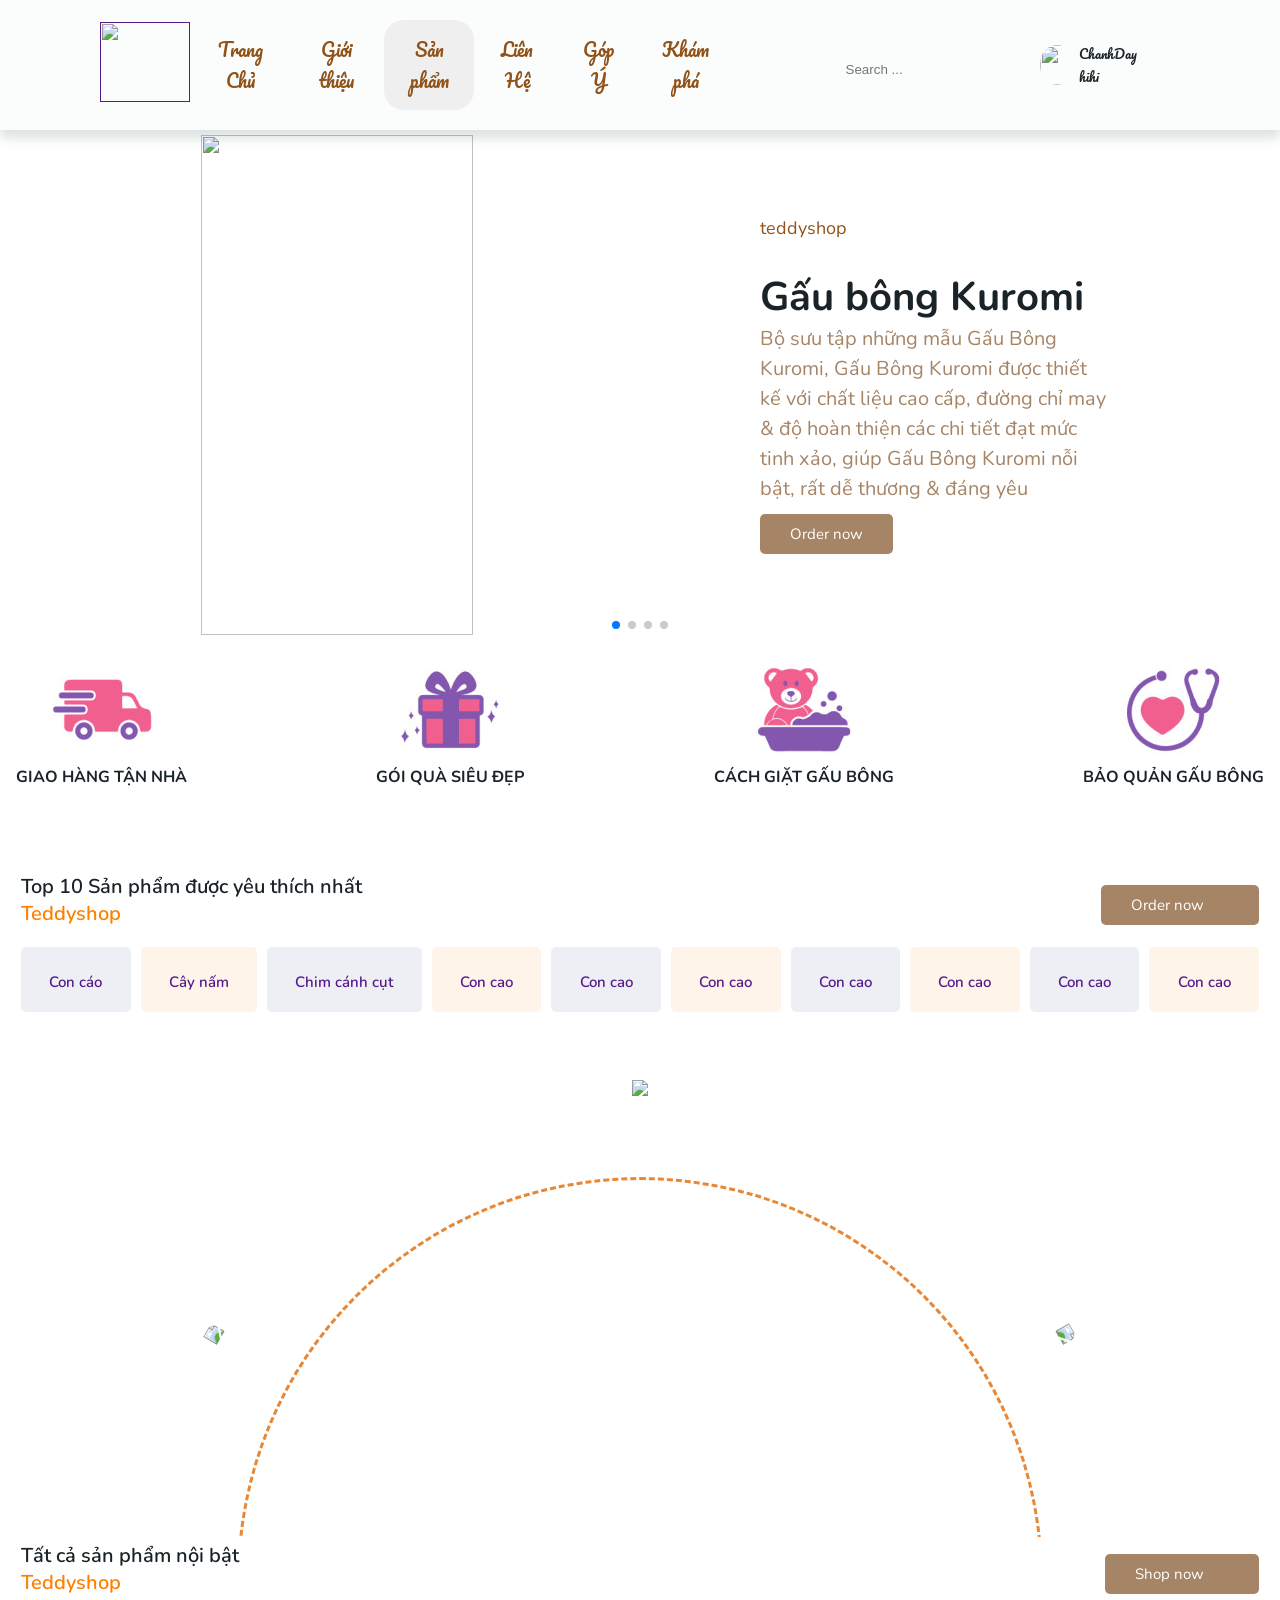
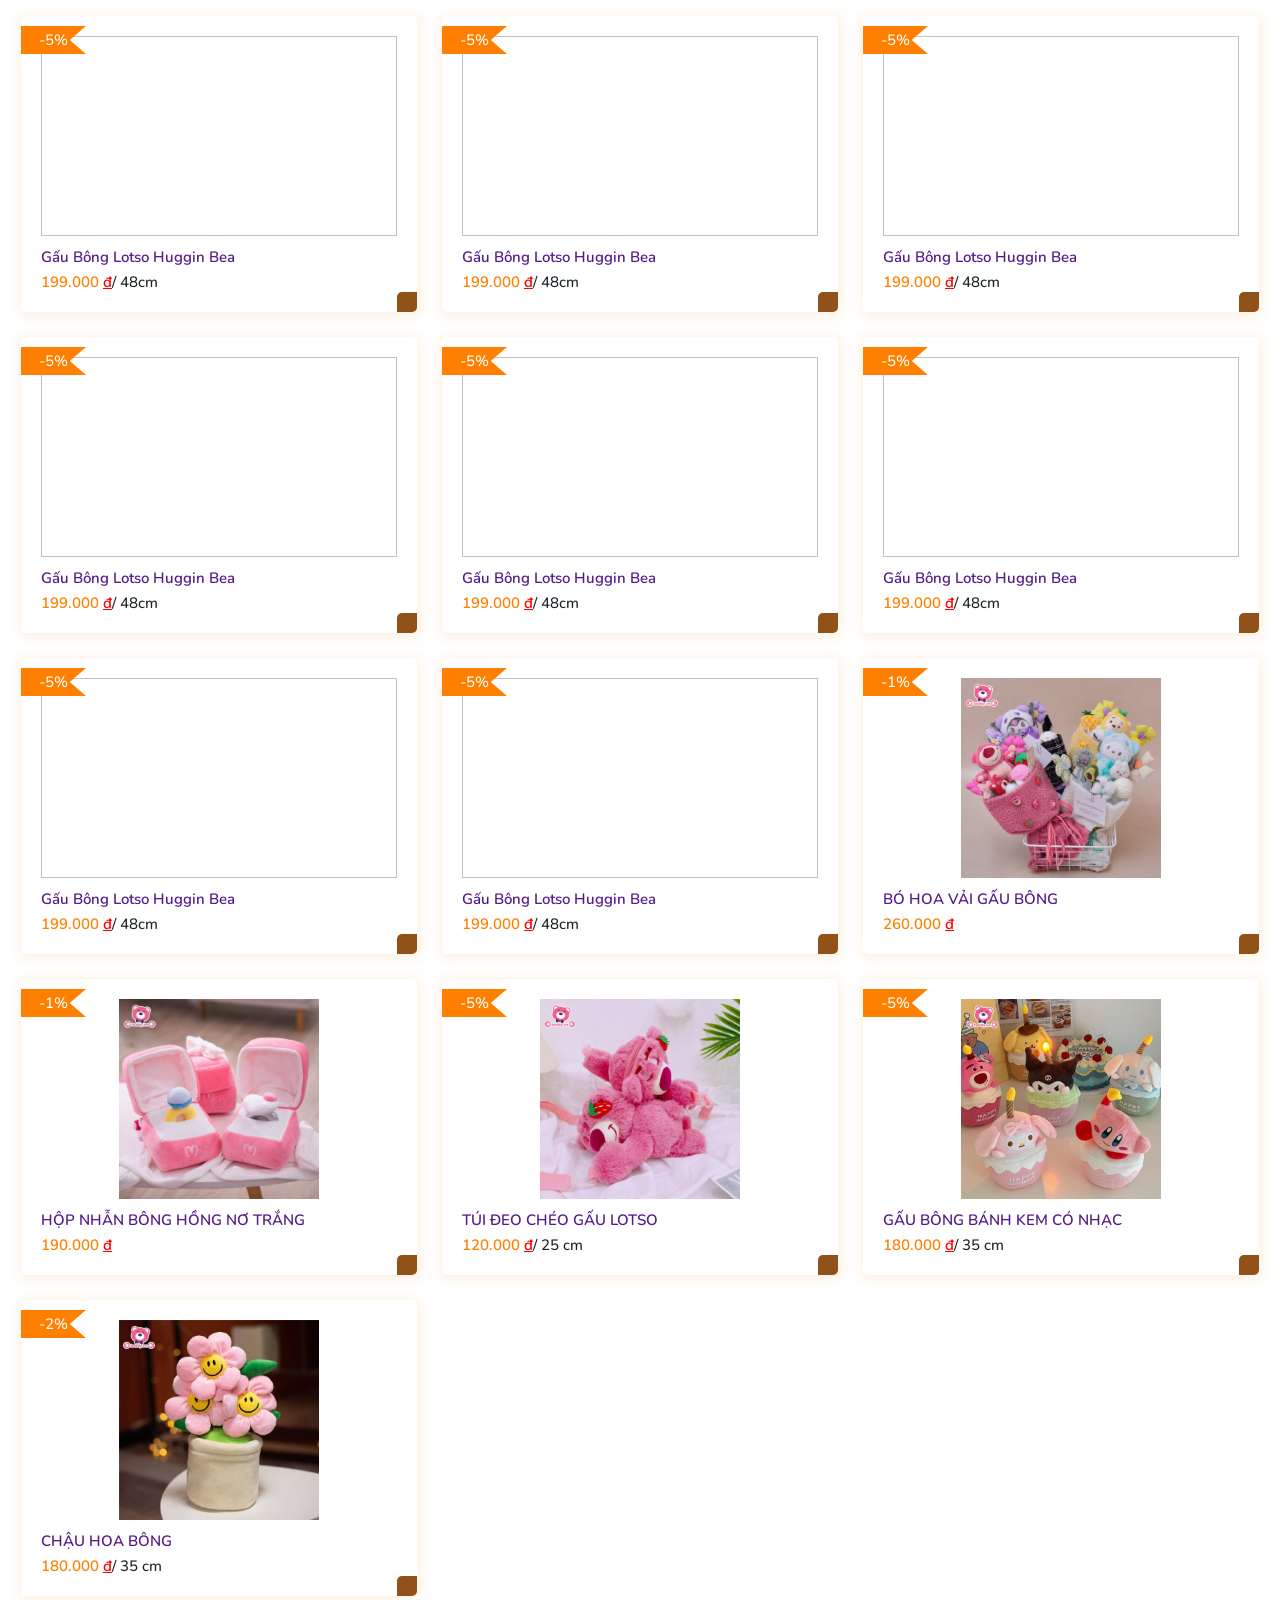
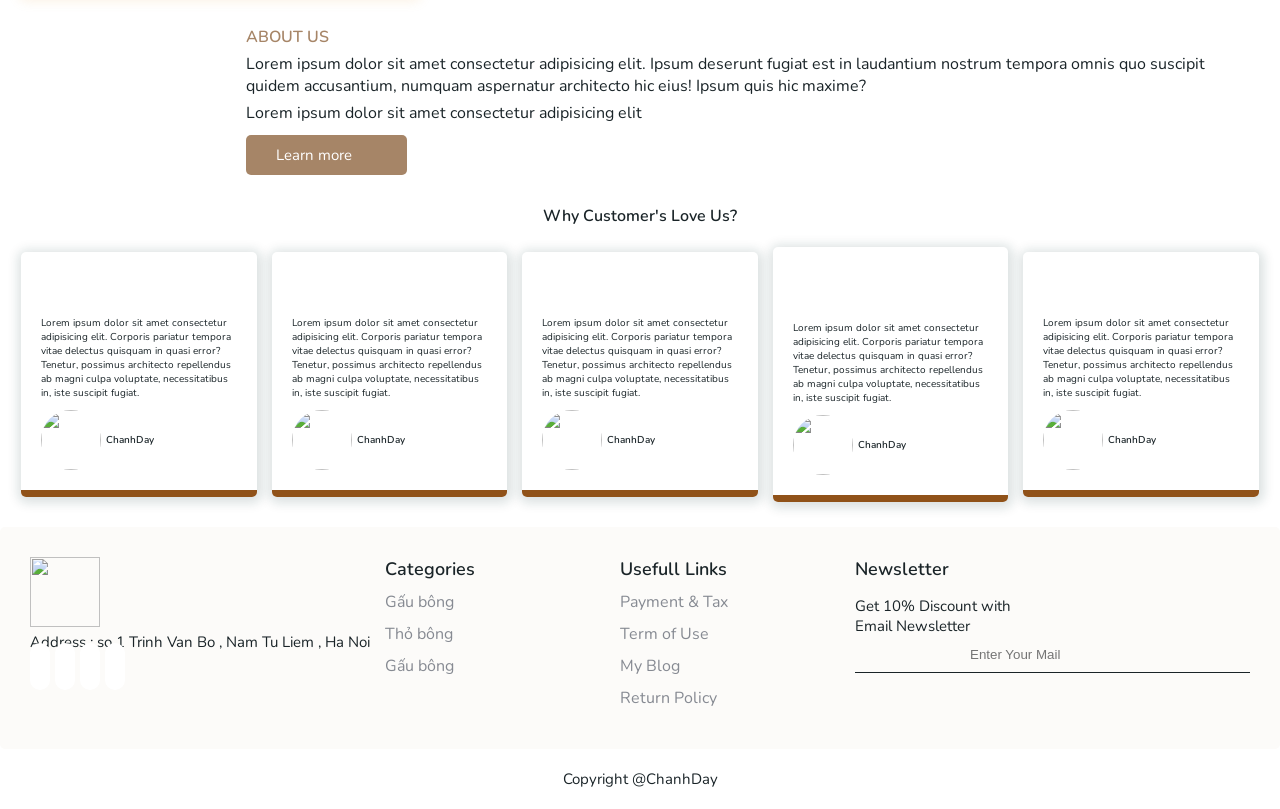
==== view/layout/index.html @ 5f13c271 "layout,qldm,qlsp" ====
<!DOCTYPE html>
<html lang="en">
  <head>
    <meta charset="UTF-8" />
    <meta http-equiv="X-UA-Compatible" content="IE=edge" />
    <meta name="viewport" content="width=device-width, initial-scale=1.0" />
    <title>Duan1</title>
    <link rel="stylesheet" href="./assets/style.css" />
    <script
      src="https://kit.fontawesome.com/62fe7548c5.js"
      crossorigin="anonymous"
    ></script>
    <link
      rel="stylesheet"
      href="https://cdn.jsdelivr.net/npm/swiper@9/swiper-bundle.min.css"
    />
  </head>
  <body>
    <!-- header -->
    <header>
      <a href="" class="logo">
        <img src="https://i.pinimg.com/564x/63/e4/c9/63e4c923c2467000cf6dbb3a0499bf61.jpg" alt="" />
      </a>
      <div class="fa-solid fa-bars" id="menu-icon"></div>
      <div class="navbar">
        <a href="#home" class="home-active">Trang Chủ</a>
        <a href="#">Giới thiệu</a>
        <div class="dropdown">
          <button class="dropbtn">Sản phẩm
            <i class="fa fa-caret-down"></i>
          </button>
          <div class="dropdown-content">
            <a href="#">Gấu bông</a>
            <a href="#">Phụ Kiện</a>
          </div>
        </div>
        <a href="#">Liên Hệ</a>
        <a href="#">Góp Ý</a>
        <a href="#">Khám phá</a>
    </div>
      <div class="icons">
        <a href="#" class="fa-solid fa-heart"></a>
        <a href="#" class="fas fa-shopping-cart"></a>
      </div>
      <form action="">
        <input type="email" name="" id="" placeholder="Search ... " />
        <a class="fa-solid fa-magnifying-glass" id="search-icon"></a>   
      </form>
      <div class="profile">
        <img
          src="https://i.pinimg.com/564x/12/c3/a7/12c3a7ad1deac1c7c93c435bd8e09cbf.jpg"
          alt=""
        />
        <span>ChanhDay hihi</span>
        <i class="fa-solid fa-caret-down"></i>
      </div>
    </header>
    <!-- home -->
    <section class="home" id="home">
      <div class="banner">
        <div class="swiper-container home-slider">
          <div class="swiper-wrapper wrapper">
            <div class="slideshow"></div>
            <div class="swiper-slide slide">
              <div class="content">
                <span>teddyshop</span>
                <h3>Gấu bông Kuromi</h3>
                <p>
                  Bộ sưu tập những mẫu Gấu Bông Kuromi, Gấu Bông Kuromi được thiết kế với chất liệu cao cấp, đường chỉ may & độ hoàn thiện các chi tiết đạt mức tinh xảo, giúp Gấu Bông Kuromi nỗi bật, rất dễ thương & đáng yêu
                </p>
                <a href="#" class="btn">Order now</a>
              </div>
              <div class="image">
                <img
                  src="https://i.pinimg.com/564x/63/2d/e8/632de8fd243b344b00afe88c8a77e312.jpg"
                  alt=""
                />
              </div>
            </div>
            <!-- slide2 -->
            <div class="swiper-slide slide">
              <div class="content">
                <span>teddyshop</span>
                <h3>Gấu bông Kuromi</h3>
                <p>
                  Hơn +100 mẫu Gấu Teddy với nhiều thiết kế Teddy khác nhau, Gấu Teddy cao cấp được nhập khẩu trực tiếp và được nhồi 100% Bông Gòn đàn hồi trắng nên rất êm khi ôm.
                  Chuyên mục này sẽ giới thiệu với các bạn những mẫu Gấu Teddy đang HOT nhất và được đông đảo giới trẻ yêu thích nhất.
                  Đặc biệt Gấu Bông Teddy của gaubongcaocap.com đều được nhập khẩu 100% các bạn nhé.
                </p>
                <a href="#" class="btn">Order now</a>
              </div>
              <div class="image">
                <img
                  src="https://i.pinimg.com/736x/07/25/0c/07250c6d8abf9c2abdf1b09006ae6806.jpg"
                  alt=""
                />
              </div>
            </div>
            <!-- slide3 -->
            <div class="swiper-slide slide">
              <div class="content">
                <span>teddyshop</span>
                <h3>Gấu bông Kuromi</h3>
                <p>
                  Gấu bông cao cấp, đẹp chính hãng giá rẻ chưa bao giờ lại mua
                  dễ đến thế! Hãy đến với Shop Gấu bông Teddy có cho mình các
                  sản phẩm to, nhỏ, dễ thương.
                </p>
                <a href="#" class="btn">Order now</a>
              </div>
              <div class="image">
                <img
                  src="https://i.pinimg.com/564x/89/32/b5/8932b55b60900afab9230d89e7e12958.jpg"
                  alt=""
                />
              </div>
            </div>
            <!-- slide4 -->
            <div class="swiper-slide slide">
              <div class="content">
                <span>teddyshop</span>
                <h3>Gấu bông Kuromi</h3>
                <p>             
                    Vì là Gấu nhập khẩu cao cấp nên các bạn vui lòng không so sánh giá với Gấu bông Fake bán ngoài lề đường & các shop nhỏ lẻ bán phá giá nhé.
                    Gấu Teddy được gia công tại Thái Lan & Quảng Châu. Là loại Gấu Teddy cao cấp, được xuất khẩu sang thị trường Đông Nam Á, Úc, Malaysia  & Việt Nam.
                </p>
                <a href="#" class="btn">Order now</a>
              </div>
              <div class="image">
                <img
                  src="https://i.pinimg.com/564x/ad/46/da/ad46da0f690fdd823ef3bbea803e7347.jpg"
                  alt=""
                />
              </div>
            </div>
          </div>
          <div class="swiper-pagination"></div>
        </div>
      </div>
    </section>
    <div class="note">
      <div class="ship">
        <img src="./assets/images/note_ship.jpg" alt="">
        <p>GIAO HÀNG TẬN NHÀ</p>
      </div>
      <div class="gift">
        <img src="./assets/images/note_gift.jpg" alt="">
        <p>GÓI QUÀ SIÊU ĐẸP</p>
      </div>
      <div class="ship">
        <img src="./assets/images/note_wash.jpg" alt="">
        <p>CÁCH GIẶT GẤU BÔNG</p>
      </div>
      <div class="ship">
        <img src="./assets/images/note_help.jpg" alt="">
        <p>BẢO QUẢN GẤU BÔNG</p>
      </div>
    </div>
    <!-- categories -->
    <section class="categories" id="categories">
      <div class="heading">
        <h1>Top 10 Sản phẩm được yêu thích nhất<br /><span>Teddyshop</span></h1>
        <a href="#" class="btn"
          >Order now<i class="fa-solid fa-circle-right"></i
        ></a>
      </div>
      <div class="categories-container">
        <div class="box box1">
          <img
            src="https://i.pinimg.com/236x/7a/b4/f3/7ab4f3473bcf859b390864f243148890.jpg"
            alt=""
          />
          <h2><a href="">Con cáo</a></h2>
          <i class="fa-solid fa-arrow-right"></i>
        </div>
        <div class="box box2">
          <img
            src="https://i.pinimg.com/236x/b4/33/04/b43304ffe75fe4e7cfa6c9d5ea2398da.jpg"
            alt=""
          />
          <h2><a href="">Cây nấm</a></h2>
          <i class="fa-solid fa-arrow-right"></i>
        </div>
        <div class="box box3">
          <img
            src="https://i.pinimg.com/564x/75/e9/51/75e9514a3f6d4b4fcc338aa52dc1cb1a.jpg"
            alt=""
          />
          <h2><a href="">Chim cánh cụt</a></h2>
          <i class="fa-solid fa-arrow-right"></i>
        </div>
        <div class="box box4">
          <img
            src="https://i.pinimg.com/236x/7a/b4/f3/7ab4f3473bcf859b390864f243148890.jpg"
            alt=""
          />
          <h2><a href="">Con cao</a></h2>
          <i class="fa-solid fa-arrow-right"></i>
        </div>
        <div class="box box5">
          <img
            src="https://i.pinimg.com/236x/7a/b4/f3/7ab4f3473bcf859b390864f243148890.jpg"
            alt=""
          />
          <h2><a href="">Con cao</a></h2>
          <i class="fa-solid fa-arrow-right"></i>
        </div>
        <div class="box box6">
          <img
            src="https://i.pinimg.com/236x/7a/b4/f3/7ab4f3473bcf859b390864f243148890.jpg"
            alt=""
          />
          <h2><a href="">Con cao</a></h2>
          <i class="fa-solid fa-arrow-right"></i>
        </div>
        <div class="box box7">
          <img
            src="https://i.pinimg.com/236x/7a/b4/f3/7ab4f3473bcf859b390864f243148890.jpg"
            alt=""
          />
          <h2><a href="">Con cao</a></h2>
          <i class="fa-solid fa-arrow-right"></i>
        </div>
        <div class="box box8">
          <img
            src="https://i.pinimg.com/236x/7a/b4/f3/7ab4f3473bcf859b390864f243148890.jpg"
            alt=""
          />
          <h2><a href="">Con cao</a></h2>
          <i class="fa-solid fa-arrow-right"></i>
        </div>
        <div class="box box9">
          <img
            src="https://i.pinimg.com/236x/7a/b4/f3/7ab4f3473bcf859b390864f243148890.jpg"
            alt=""
          />
          <h2><a href="">Con cao</a></h2>
          <i class="fa-solid fa-arrow-right"></i>
        </div>
        <div class="box box10">
          <img
            src="https://i.pinimg.com/236x/7a/b4/f3/7ab4f3473bcf859b390864f243148890.jpg"
            alt=""
          />
          <h2><a href="">Con cao</a></h2>
          <i class="fa-solid fa-arrow-right"></i>
        </div>
      </div>
    </section>
    <div class="sliderImage">
      <div class="images">
        <div class="item" style="--i: 1">
          <img src="https://i.pinimg.com/564x/ae/eb/9a/aeeb9aaf8bfc3984a57ad882d7f7d8c8.jpg" />
        </div>
        <div class="item" style="--i: 2">
          <img src="https://i.pinimg.com/564x/c7/c0/c9/c7c0c91662e5493f309a877743a1abe9.jpg" />
        </div>
        <div class="item" style="--i: 3">
          <img src="https://i.pinimg.com/564x/93/a2/ab/93a2ab6a6f163ed4bd76cdd14323f8bf.jpg" />
        </div>
        <div class="item" style="--i: 4">
          <img src="https://i.pinimg.com/564x/4e/c6/57/4ec65795eadba193a8c4686a8149b716.jpg" />
        </div>
        <div class="item" style="--i: 5">
          <img src="https://i.pinimg.com/564x/28/41/6c/28416c671d8127f9151f718c8859b71a.jpg" />
        </div>
        <div class="item" style="--i: 6">
          <img src="https://i.pinimg.com/564x/78/a8/98/78a898bf598ca2a058a5543bb95701d5.jpg" />
        </div>
      </div>
     <button id="prev"><</button>
      <button id="next">></button>
    </div>
    <!-- product -->
    <section class="products" id="products">
      <div class="heading">
        <h1>Tất cả sản phẩm nội bật <br /><span>Teddyshop</span></h1>
        <a href="#" class="btn"
          >Shop now<i class="fa-solid fa-circle-right"></i
        ></a>
      </div>
      <div class="products-container">
        <div class="box">
          <img
            src="https://lzd-img-global.slatic.net/g/p/4e24af3f54a89474fcdf303b17b9ccc2.jpg_720x720q80.jpg_.webp"
            alt=""
          />
          <h2 class="name"><a href="">Gấu Bông Lotso Huggin Bea</a></h2>
          <h3 class="price">
            199.000 <ins>đ</ins><span class="size">/ 48cm</span>
          </h3>
          <i class="fa-solid fa-cart-shopping"></i>
          <i class="fa-solid fa-heart"></i>
          <span class="discount">-5%</span>
        </div>
        <div class="box">
          <img
            src="https://lzd-img-global.slatic.net/g/p/4e24af3f54a89474fcdf303b17b9ccc2.jpg_720x720q80.jpg_.webp"
            alt=""
          />
          <h2 class="name"><a href="">Gấu Bông Lotso Huggin Bea</a></h2>
          <h3 class="price">
            199.000 <ins>đ</ins><span class="size">/ 48cm</span>
          </h3>
          <i class="fa-solid fa-cart-shopping"></i>
          <i class="fa-solid fa-heart"></i>
          <span class="discount">-5%</span>
        </div>
        <div class="box">
          <img
            src="https://lzd-img-global.slatic.net/g/p/4e24af3f54a89474fcdf303b17b9ccc2.jpg_720x720q80.jpg_.webp"
            alt=""
          />
          <h2 class="name"><a href="">Gấu Bông Lotso Huggin Bea</a></h2>
          <h3 class="price">
            199.000 <ins>đ</ins><span class="size">/ 48cm</span>
          </h3>
          <i class="fa-solid fa-cart-shopping"></i>
          <i class="fa-solid fa-heart"></i>
          <span class="discount">-5%</span>
        </div>
        <div class="box">
          <img
            src="https://lzd-img-global.slatic.net/g/p/4e24af3f54a89474fcdf303b17b9ccc2.jpg_720x720q80.jpg_.webp"
            alt=""
          />
          <h2 class="name"><a href="">Gấu Bông Lotso Huggin Bea</a></h2>
          <h3 class="price">
            199.000 <ins>đ</ins><span class="size">/ 48cm</span>
          </h3>
          <i class="fa-solid fa-cart-shopping"></i>
          <i class="fa-solid fa-heart"></i>
          <span class="discount">-5%</span>
        </div>
        <div class="box">
          <img
            src="https://lzd-img-global.slatic.net/g/p/4e24af3f54a89474fcdf303b17b9ccc2.jpg_720x720q80.jpg_.webp"
            alt=""
          />
          <h2 class="name"><a href="">Gấu Bông Lotso Huggin Bea</a></h2>
          <h3 class="price">
            199.000 <ins>đ</ins><span class="size">/ 48cm</span>
          </h3>
          <i class="fa-solid fa-cart-shopping"></i>
          <i class="fa-solid fa-heart"></i>
          <span class="discount">-5%</span>
        </div>
        <div class="box">
          <img
            src="https://lzd-img-global.slatic.net/g/p/4e24af3f54a89474fcdf303b17b9ccc2.jpg_720x720q80.jpg_.webp"
            alt=""
          />
          <h2 class="name"><a href="">Gấu Bông Lotso Huggin Bea</a></h2>
          <h3 class="price">
            199.000 <ins>đ</ins><span class="size">/ 48cm</span>
          </h3>
          <i class="fa-solid fa-cart-shopping"></i>
          <i class="fa-solid fa-heart"></i>
          <span class="discount">-5%</span>
        </div>
        <div class="box">
          <img
            src="https://lzd-img-global.slatic.net/g/p/4e24af3f54a89474fcdf303b17b9ccc2.jpg_720x720q80.jpg_.webp"
            alt=""
          />
          <h2 class="name"><a href="">Gấu Bông Lotso Huggin Bea</a></h2>
          <h3 class="price">
            199.000 <ins>đ</ins><span class="size">/ 48cm</span>
          </h3>
          <i class="fa-solid fa-cart-shopping"></i>
          <i class="fa-solid fa-heart"></i>
          <span class="discount">-5%</span>
        </div>
        <div class="box">
          <img
            src="https://lzd-img-global.slatic.net/g/p/4e24af3f54a89474fcdf303b17b9ccc2.jpg_720x720q80.jpg_.webp"
            alt=""
          />
          <h2 class="name"><a href="">Gấu Bông Lotso Huggin Bea</a></h2>
          <h3 class="price">
            199.000 <ins>đ</ins><span class="size">/ 48cm</span>
          </h3>
          <i class="fa-solid fa-cart-shopping"></i>
          <i class="fa-solid fa-heart"></i>
          <span class="discount">-5%</span>
        </div>
        <div class="box">
          <img
            src="./assets//images/phukien_hoa.png"
            alt=""
          />
          <h2 class="name"><a href="">BÓ HOA VẢI GẤU BÔNG</a></h2>
          <h3 class="price">
            260.000 <ins>đ</ins><span class="size"></span>
          </h3>
          <i class="fa-solid fa-cart-shopping"></i>
          <i class="fa-solid fa-heart"></i>
          <span class="discount">-1%</span>
        </div>
        <div class="box">
          <img
          src="./assets//images/phukien_nhan.jpg"
          alt=""
          />
          <h2 class="name"><a href="">HỘP NHẪN BÔNG HỒNG NƠ TRẮNG</a></h2>
          <h3 class="price">
            190.000 <ins>đ</ins><span class="size"></span>
          </h3>
          <i class="fa-solid fa-cart-shopping"></i>
          <i class="fa-solid fa-heart"></i>
          <span class="discount">-1%</span>
        </div>
        <div class="box">
          <img
          src="./assets//images/phukien_tui.jpg"
          alt=""
          />
          <h2 class="name"><a href="">TÚI ĐEO CHÉO GẤU LOTSO</a></h2>
          <h3 class="price">
            120.000 <ins>đ</ins><span class="size">/ 25 cm</span>
          </h3>
          <i class="fa-solid fa-cart-shopping"></i>
          <i class="fa-solid fa-heart"></i>
          <span class="discount">-5%</span>
        </div>
        <div class="box">
          <img
          src="./assets//images/phukien_banh.png"
          alt=""
          />
          <h2 class="name"><a href="">GẤU BÔNG BÁNH KEM CÓ NHẠC</a></h2>
          <h3 class="price">
            180.000 <ins>đ</ins><span class="size">/ 35 cm</span>
          </h3>
          <i class="fa-solid fa-cart-shopping"></i>
          <i class="fa-solid fa-heart"></i>
          <span class="discount">-5%</span>
        </div>
        <div class="box">
          <img
          src="./assets//images/phukien_chauhoa.jpg"
          alt=""
          />
          <h2 class="name"><a href="">CHẬU HOA BÔNG</a></h2>
          <h3 class="price">
            180.000 <ins>đ</ins><span class="size">/ 35 cm</span>
          </h3>
          <i class="fa-solid fa-cart-shopping"></i>
          <i class="fa-solid fa-heart"></i>
          <span class="discount">-2%</span>
        </div>
      </div>
    </section>
    <!-- about -->
    <section class="about" id="about">
      <img
        src="https://i.pinimg.com/564x/93/b5/10/93b510a30b653ad2a059012e2a6e1f88.jpg"
        alt=""
      />
      <div class="about-text">
        <span>About Us</span>
        <p>
          Lorem ipsum dolor sit amet consectetur adipisicing elit. Ipsum
          deserunt fugiat est in laudantium nostrum tempora omnis quo suscipit
          quidem accusantium, numquam aspernatur architecto hic eius! Ipsum quis
          hic maxime?
        </p>
        <p>Lorem ipsum dolor sit amet consectetur adipisicing elit</p>
        <a href="#" class="btn">
          Learn more<i class="fa-solid fa-circle-right"></i
        ></a>
      </div>
    </section>
    <section class="customers" id="customers">
      <h2>Why Customer's Love Us?</h2>
      <div class="customers-container">
        <div class="box">
          <i class="fa-solid fa-quote-right"></i>
          <div class="stars">
            <i class="fa-solid fa-star"></i>
            <i class="fa-solid fa-star"></i>
            <i class="fa-solid fa-star"></i>
            <i class="fa-solid fa-star"></i>
            <i class="fa-regular fa-star-half-stroke"></i>
          </div>
          <p class="comment">
            Lorem ipsum dolor sit amet consectetur adipisicing elit. Corporis
            pariatur tempora vitae delectus quisquam in quasi error? Tenetur,
            possimus architecto repellendus ab magni culpa voluptate,
            necessitatibus in, iste suscipit fugiat.
          </p>
          <div class="review-profile">
            <img
              src="https://i.pinimg.com/236x/7c/85/2b/7c852b4db3689f52e2a68f6624f2f56a.jpg"
              alt=""
            />
            <h3>ChanhDay</h3>
          </div>
        </div>
        <div class="box">
          <i class="fa-solid fa-quote-right"></i>
          <div class="stars">
            <i class="fa-solid fa-star"></i>
            <i class="fa-solid fa-star"></i>
            <i class="fa-solid fa-star"></i>
            <i class="fa-solid fa-star"></i>
            <i class="fa-regular fa-star-half-stroke"></i>
          </div>
          <p class="comment">
            Lorem ipsum dolor sit amet consectetur adipisicing elit. Corporis
            pariatur tempora vitae delectus quisquam in quasi error? Tenetur,
            possimus architecto repellendus ab magni culpa voluptate,
            necessitatibus in, iste suscipit fugiat.
          </p>
          <div class="review-profile">
            <img
              src="https://i.pinimg.com/236x/7c/85/2b/7c852b4db3689f52e2a68f6624f2f56a.jpg"
              alt=""
            />
            <h3>ChanhDay</h3>
          </div>
        </div>
        <div class="box">
          <i class="fa-solid fa-quote-right"></i>
          <div class="stars">
            <i class="fa-solid fa-star"></i>
            <i class="fa-solid fa-star"></i>
            <i class="fa-solid fa-star"></i>
            <i class="fa-solid fa-star"></i>
            <i class="fa-regular fa-star-half-stroke"></i>
          </div>
          <p class="comment">
            Lorem ipsum dolor sit amet consectetur adipisicing elit. Corporis
            pariatur tempora vitae delectus quisquam in quasi error? Tenetur,
            possimus architecto repellendus ab magni culpa voluptate,
            necessitatibus in, iste suscipit fugiat.
          </p>
          <div class="review-profile">
            <img
              src="https://i.pinimg.com/236x/7c/85/2b/7c852b4db3689f52e2a68f6624f2f56a.jpg"
              alt=""
            />
            <h3>ChanhDay</h3>
          </div>
        </div>
        <div class="box">
          <i class="fa-solid fa-quote-left"></i>
          <div class="stars">
            <i class="fa-solid fa-star"></i>
            <i class="fa-solid fa-star"></i>
            <i class="fa-solid fa-star"></i>
            <i class="fa-solid fa-star"></i>
            <i class="fa-regular fa-star-half-stroke"></i>
          </div>
          <p class="comment">
            Lorem ipsum dolor sit amet consectetur adipisicing elit. Corporis
            pariatur tempora vitae delectus quisquam in quasi error? Tenetur,
            possimus architecto repellendus ab magni culpa voluptate,
            necessitatibus in, iste suscipit fugiat.
          </p>
          <div class="review-profile">
            <img
              src="https://i.pinimg.com/236x/7c/85/2b/7c852b4db3689f52e2a68f6624f2f56a.jpg"
              alt=""
            />
            <h3>ChanhDay</h3>
          </div>
        </div>
        <div class="box">
          <i class="fa-solid fa-quote-right"></i>
          <div class="stars">
            <i class="fa-solid fa-star"></i>
            <i class="fa-solid fa-star"></i>
            <i class="fa-solid fa-star"></i>
            <i class="fa-solid fa-star"></i>
            <i class="fa-regular fa-star-half-stroke"></i>
          </div>
          <p class="comment">
            Lorem ipsum dolor sit amet consectetur adipisicing elit. Corporis
            pariatur tempora vitae delectus quisquam in quasi error? Tenetur,
            possimus architecto repellendus ab magni culpa voluptate,
            necessitatibus in, iste suscipit fugiat.
          </p>
          <div class="review-profile">
            <img
              src="https://i.pinimg.com/236x/7c/85/2b/7c852b4db3689f52e2a68f6624f2f56a.jpg"
              alt=""
            />
            <h3>ChanhDay</h3>
          </div>
        </div>
      </div>
    </section>
    <!-- footer -->
    <footer class="footer" id="footer">
      <div class="footer-box">
        <img src="./images/logo.jpg" alt="" />
        <p>Address : so 1 Trinh Van Bo , Nam Tu Liem , Ha Noi</p>
        <div class="social">
          <a href=""><i class="fa-brands fa-facebook"></i></a>
          <a href=""><i class="fa-brands fa-instagram"></i></a>
          <a href=""><i class="fa-brands fa-twitter"></i></a>
          <a href=""><i class="fa-brands fa-github"></i></a>
        </div>
      </div>
      <div class="footer-box">
        <h2>Categories</h2>
        <a href="">Gấu bông</a>
        <a href="">Thỏ bông</a>
        <a href="">Gấu bông</a>
      </div>
      <div class="footer-box">
        <h2>Usefull Links</h2>
        <a href="">Payment & Tax</a>
        <a href="">Term of Use</a>
        <a href="">My Blog</a>
        <a href="">Return Policy</a>
      </div>
      <div class="footer-box">
        <h2>Newsletter</h2>
        <p>
          Get 10% Discount with <br />
          Email Newsletter
        </p>
        <form action="">
          <i class="fa-solid fa-envelope"></i>
          <input type="email" name="" id="" placeholder="Enter Your Mail" />
          <i class="fa-solid fa-arrow-right"></i>
        </form>
      </div>
    </footer>
    <div class="copyright"><p>Copyright @ChanhDay</p></div>
  </body>
  <script src="https://cdn.jsdelivr.net/npm/swiper@9/swiper-bundle.min.js"></script>
  <script src="./assets/main.js"></script>
</html>
---- view/layout/assets/style.css ----
@import url("https://fonts.googleapis.com/css2?family=Nunito:wght@300&family=Pacifico&display=swap");
* {
  margin: 0;
  padding: 0;
  box-sizing: border-box;
  list-style: none;
  text-decoration: none;
  scroll-padding-top: 20px;
  scroll-behavior: smooth;
}
body {
  font-family: Nunito;
}
::-webkit-scrollbar {
  width: 5px;
  background: var(--brown-color);
}
::-webkit-scrollbar-thumb {
  width: 5px;
  background: white;
}
section {
  padding: 5px;
  margin-bottom: 20px;
}
:root {
  --brown-color: #905219;
  --light-brown-color: #a68567;
  --orange-color: #ff8000;
  --light-orange-color: #ee936c6c;
  --text-color: #1a2428;
  --bg-color: #fff;
  --box-shadow: 0 0.5rem 1.5rem rgba(0, 0, 0, 0.1);
}
body {
  color: var(--text-color);
}
header {
  position: fixed;
  width: 100%;
  top: 0;
  right: 0;
  z-index: 1000;
  display: flex;
  align-items: center;
  justify-content: space-between;
  background-color: #fbfdfc;
  box-shadow: 0 8px 11px rgba(14 55 54 / 15%);
  padding: 20px 100px;
  transition: 0.5s;
  font-family: Pacifico;
}
.logo img {
  width: 90px;
  height: 80px;
}
header form input {
  background-color: transparent;
  border: none;
  outline: none;
  margin-left: 10px;
}
header form i {
  font-size: 20px;
  color: var(--light-brown-color);
  cursor: pointer;
}
.profile {
  display: flex;
  justify-content: center;
  align-items: center;
  column-gap: 5px;
  cursor: pointer;
}
.profile img {
  width: 40px;
  height: 40px;
  object-fit: cover;
  object-position: center;
  border-radius: 50%;
  overflow: hidden;
}
.profile span {
  font-size: 13px;
  font-weight: 500;
}
.navbar {
  font-family: Pacifico;
  display: flex;
  overflow: hidden;
}
.navbar a {
  font-size: 18px;
  color: var(--brown-color);
  text-align: center;
  padding: 14px 16px;
  text-decoration: none;
  border-radius: 20px;
}
.dropdown .dropbtn {
  font-size: 18px;  
  border: none;
  outline: none;
  color: var(--brown-color);
  padding: 14px 16px;
  margin: 0;
  border-radius: 20px;
  font-family: Pacifico;
}
.navbar a:hover, .dropdown:hover .dropbtn {
  background-color: #f9f9f9;
  color: tomato;
}
.dropdown-content {
  display: none;
  position: absolute;
  background-color: #f9f9f9;
  min-width: 160px;
  box-shadow: 0px 8px 16px 0px rgba(0,0,0,0.2);
  z-index: 1;
}
 .dropdown-content a {
  float: none;
  padding: 12px 16px;
  text-decoration: none;
  display: block;
  text-align: left;
}
.dropdown-content a:hover {
  color: white;
  background-color: tomato;
}
.dropdown:hover .dropdown-content {
  display: block;
}
#menu-icon {
  font-size: 24px;
  cursor: pointer;
  z-index: 10001;
  display: none;
  color: #a68567;
}
.icons{
  display: flex;
  column-gap: 50px;
}
.icons a{
  font-size: 20px;
  color: #a68567;
}
.icons a:hover{
  transform: scale(1.5);
  color: tomato;
}
form #search-icon{
  color: #a68567;
  font-size: 20px;
}
form #search-icon:hover{
  color: #a68567;
  transform: scale(1.5);
  color: tomato;
}
/*  */
.banner {
  overflow: hidden;
  padding-top: 30px;
}
.banner {
  position: relative;
}
.swiper-pagination {
  bottom: 0px !important;
}
.btn {
  margin-top: 10px;
  display: inline-block;
  font-size: 15px;
  background-color: var(--light-brown-color);
  border-radius: 5px;
  cursor: pointer;
  padding: 10px 30px;
  color: #fff;
}
.btn:hover {
  background-color: greenyellow;
  letter-spacing: 0.1;
}
.home .home-slider .slide {
  display: grid;
  grid-template-columns: 1fr 1.2fr;
  column-gap: 20px;
  padding-top: 100px;
  padding-left: 30px;
  align-items: center;
}

.home .home-slider .slide .image {
  width: 100%;
  height: 500px;
  overflow: hidden;
  display: flex;
  justify-content: end;
  order: 1;
}
.home .home-slider .slide .image img {
  width: 70%;
  height: 100%;
  object-fit: cover;
}
.home .home-slider .slide .content {
  position: static;
  order: 2;
  padding-left: 150px;
  width: 100%;
  max-width: 500px;
}
.home .home-slider .slide .content span {
  color: var(--brown-color);
  font-size: 18px;
}
.home .home-slider .slide .content h3 {
  color: var(--black);
  font-size: 40px;
  margin-top: 30px;
}
.home .home-slider .slide .content p {
  color: var(--light-brown-color);
  font-size: 20px;
  line-height: 1.5;
}
.swiper-pagination-bullet-active {
  background: var(--light-brown-color);
}
/* note */
.note{
  max-width: 1248px;
  display: flex;
  justify-content: space-between;
  align-items: center;
  margin: 0 auto;
  text-align: center;
}
.note p{
  color: #1a2428;
  font-weight: bold;
}

/* categories
 */
.heading {
  display: flex;
  justify-content: space-between;
  align-items: center;
}
.heading h1 {
  font-size: 20px;
  font-weight: 600;
}
.heading span {
  color: var(--orange-color);
}
.fa-solid,
.fas {
  font-weight: 900;
  margin-left: 25px;
}
.categories {
  max-width: 1248px;
  margin-left: auto;
  margin-right: auto;
  margin-top: 80px;
}
.categories-container {
  display: grid;
  grid-template-columns: repeat(auto-fit, minmax(50px, auto));
  gap: 10px;
  margin-top: 20px;
  margin-bottom: 20px;
}
.categories-container .box {
  position: relative;
  display: flex;
  flex-direction: column;
  align-items: center;
  padding: 20px;
  border-radius: 5px;
}
.categories-container .box .img {
  width: 100%;
  height: 100px;
  object-fit: contain;
  object-position: center;
}
.categories-container .box h2 {
  font-size: 15px;
  font-weight: 600;
  margin-top: 5px;
}

.categories-container .box span {
  font-size: 10px;
  font-weight: 400;
  margin-bottom: 10px;
}
.categories-container .box i {
  padding: 10px;
  background-color: #e09e60;
  color: #fbfdfc;
  border-radius: 50px;
  margin-top: 20px;
  position: absolute;
  bottom: -10%;
  right: 35px;
  display: none;
}
.categories-container .box img {
  width: 100%;
  border-radius: 5px;
}
.categories-container .box i:hover {
  background-color: var(--orange-color);
  transition: 0.2s all linear;
  display: none;
}
.categories-container .box:hover i {
  display: block;
}
.categories-container .box:nth-child(even) {
  background-color: #fef4ea;
}
.categories-container .box:nth-child(odd) {
  background-color: #eeeff4;
}
/* slideImage */
.sliderImage {
  position: relative;
  width: 100%;
  height: 480px;
  background-color: #fff;
  overflow: hidden;
}
.sliderImage::before {
  position: absolute;
  width: 50%;
  height: 100vh;
  content: "";
  top: 0;
  left: 0;
  background-color: #ffffff;
}
.images {
  position: absolute;
  bottom: -9%;
  left: 50%;
  --rotate: 0deg;
  transform: translate(-50%, 50%) rotate(var(--rotate));
  width: 1000px;
  height: 1000px;
  border-radius: 50%;
  transition: transform 0.5s ease-in-out;
  outline: 3px dashed #e88735;
  outline-offset: -100px;
}
.images .item {
  position: absolute;
  width: 100%;
  height: 100%;
  text-align: center;
  rotate: calc(60deg * var(--i));
}
.images .item img {
  width: 280px;
}
@keyframes showContent {
  from {
    opacity: 0;
    transform: translateY(100px);
  }
  to {
    opacity: 1;
  }
}
#prevSlide,
#nextSlide {
  position: absolute;
  border: none;
  top: 50%;
  left: 250px;
  font-size: 100px;
  font-family: cursive;
  background-color: transparent;
  color: #e88735;
  font-weight: bold;
  opacity: 0.1;
}
#nextSlide {
  left: unset;
  right: 250px;
}
#nextSlide:hover,
#prevSlide:hover {
  opacity: 1;
}
/*  */
.products {
  max-width: 1248px;
  margin-left: auto;
  margin-right: auto;
}
.products-container {
  display: grid;
  grid-template-columns: repeat(auto-fit, minmax(310px, auto));
  gap: 25px;
  margin-top: 20px;
}
.products-container .box {
  padding: 20px;
  box-shadow: 1px 2px 11px 4px rgba(237, 175, 94, 0.15);
  border-radius: 5px;
  position: relative;
}
.products-container .box:hover {
  box-shadow: 0 0 0 2px rgb(224, 178, 121);
  transform: rotate(6deg);
}
.products-container .box img {
  width: 100%;
  height: 200px;
  object-fit: contain;
  object-position: center;
}
.products-container .box span {
  font-weight: 500;
  font-size: 15px;
}
.products-container .box h2 {
  font-size: 15px;
  font-weight: 600;
  margin-top: 5px;
}
.products-container .box .price {
  font-size: 15px;
  font-weight: 600;
  margin-top: 5px;
  color: var(--orange-color);
}
.products-container .box .price span {
  color: var(--text-color);
}
.products-container .box .price ins {
  text-decoration: underline;
  color: red;
}
.products-container .box .fa-cart-shopping {
  position: absolute;
  right: 0;
  bottom: 0;
  padding: 10px;
  background-color: var(--brown-color);
  font-size: 20px;
  border-radius: 5px 0 5px 0;
  color: white;
}
.products-container .box .fa-cart-shopping:hover {
  background-color: var(--orange-color);
  transition: 0.2s all linear;
}
.products-container .box .fa-heart {
  position: absolute;
  top: 10px;
  right: 10px;
  font-size: 20px;
  color: var(--light-orange-color);
}
.products-container .box .fa-heart:hover {
  color: tomato;
  transform: scale(1.5);
}
.products-container .box .discount {
  position: absolute;
  top: 10px;
  left: 0;
  background-color: var(--orange-color);
  color: var(--bg-color);
  padding: 4px 18px;
  clip-path: polygon(100% 0%, 75% 50%, 100% 100%, 0 100%, 0% 50%, 0 0);
  /* css clip-path maker */
}
/* about */
.about {
  max-width: 1248px;
  margin-left: auto;
  margin-right: auto;
  display: grid;
  grid-template-columns: repeat(auto-fit, minmax(210px, auto));
  justify-content: center;
  align-items: center;
  gap: 15px;
}
.about-text span {
  font-weight: 600;
  text-transform: uppercase;
  color: var(--light-brown-color);
}
.about-text p {
  margin: 5px 0 1px;
}
.about img {
  width: 80%;
}
/* customers */
.customers {
  max-width: 1248px;
  margin-left: auto;
  margin-right: auto;
}
.customers h2 {
  text-align: center;
  font-size: 16px;
  font-weight: 600;
}
.customers-container {
  display: grid;
  grid-template-columns: repeat(auto-fit, minmax(220px, auto));
  align-items: center;
  gap: 15px;
  margin-top: 20px;
}
.customers-container .box {
  padding: 20px;
  box-shadow: 1px 2px 11px 4px rgba(14 55 54 / 15%);
  border-radius: 5px;
  border-bottom: 7px solid var(--brown-color);
}
.customers-container .box:hover {
  transform: translate(10px);
  transition: 0.2s all linear;
}
.customers-container .box .fa-quote-left {
  font-size: 24px;
  color: var(--brown-color);
}
.customers-container .box .stars .fa-star {
  font-size: 10px;
  color: var(--light-orange-color);
}
.customers-container .box p {
  font-size: 10px;
}
.review-profile {
  display: flex;
  align-items: center;
  margin-top: 10px;
  column-gap: 5px;
}
.review-profile img {
  width: 60px;
  height: 60px;
  border-radius: 50%;
  object-fit: contain;
  object-position: center;
}
.review-profile h3 {
  font-size: 10px;
  font-weight: 600;
}
/* footer */
footer {
  margin-left: auto;
  margin-right: auto;
  display: grid;
  grid-template-columns: repeat(auto-fit, minmax(220px, auto));
  gap: 15px;
  margin-top: 20px;
  background-color: #fcfbf9;
  border-radius: 5px;
  padding: 30px;
}
.footer .footer-box img {
  width: 70px;
  height: 70px;
}
.footer-box {
  display: flex;
  flex-direction: column;
}
.footer-box p {
  font-size: 15px;
  margin: 5px 0 1px;
}
.social {
  display: flex;
  align-items: center;
  column-gap: 5px;
}
.social i {
  padding: 10px;
  background-color: var(--bg-color);
  color: var(--brown-color);
  border-radius: 50px;
  font-size: 20px;
}
.social i:hover {
  background-color: var(--brown-color);
  color: var(--bg-color);
  transition: 0.2s all linear;
}
.footer-box h2 {
  font-size: 18px;
  font-weight: 600;
  margin-bottom: 10px;
}
.footer-box a {
  color: #868a92;
  margin-bottom: 10px;
}
.footer-box a:hover {
  color: tomato;
}
.footer-box form {
  border-bottom: 1px solid var(--text-color);
  padding: 10px;
  display: flex;
  align-items: center;
  column-gap: 5rem;
}
.footer-box form input {
  background-color: transparent;
  border: none;
  outline: none;
}
.footer-box form i {
  font-size: 20px;
  color: var(--light-brown-color);
  cursor: pointer;
}
.footer-box form .fa-envelope:hover {
  color: var(--orange-color);
}
.copyright {
  text-align: center;
  padding: 20px;
  font-size: 15px;
  color: var(--text-color);
}
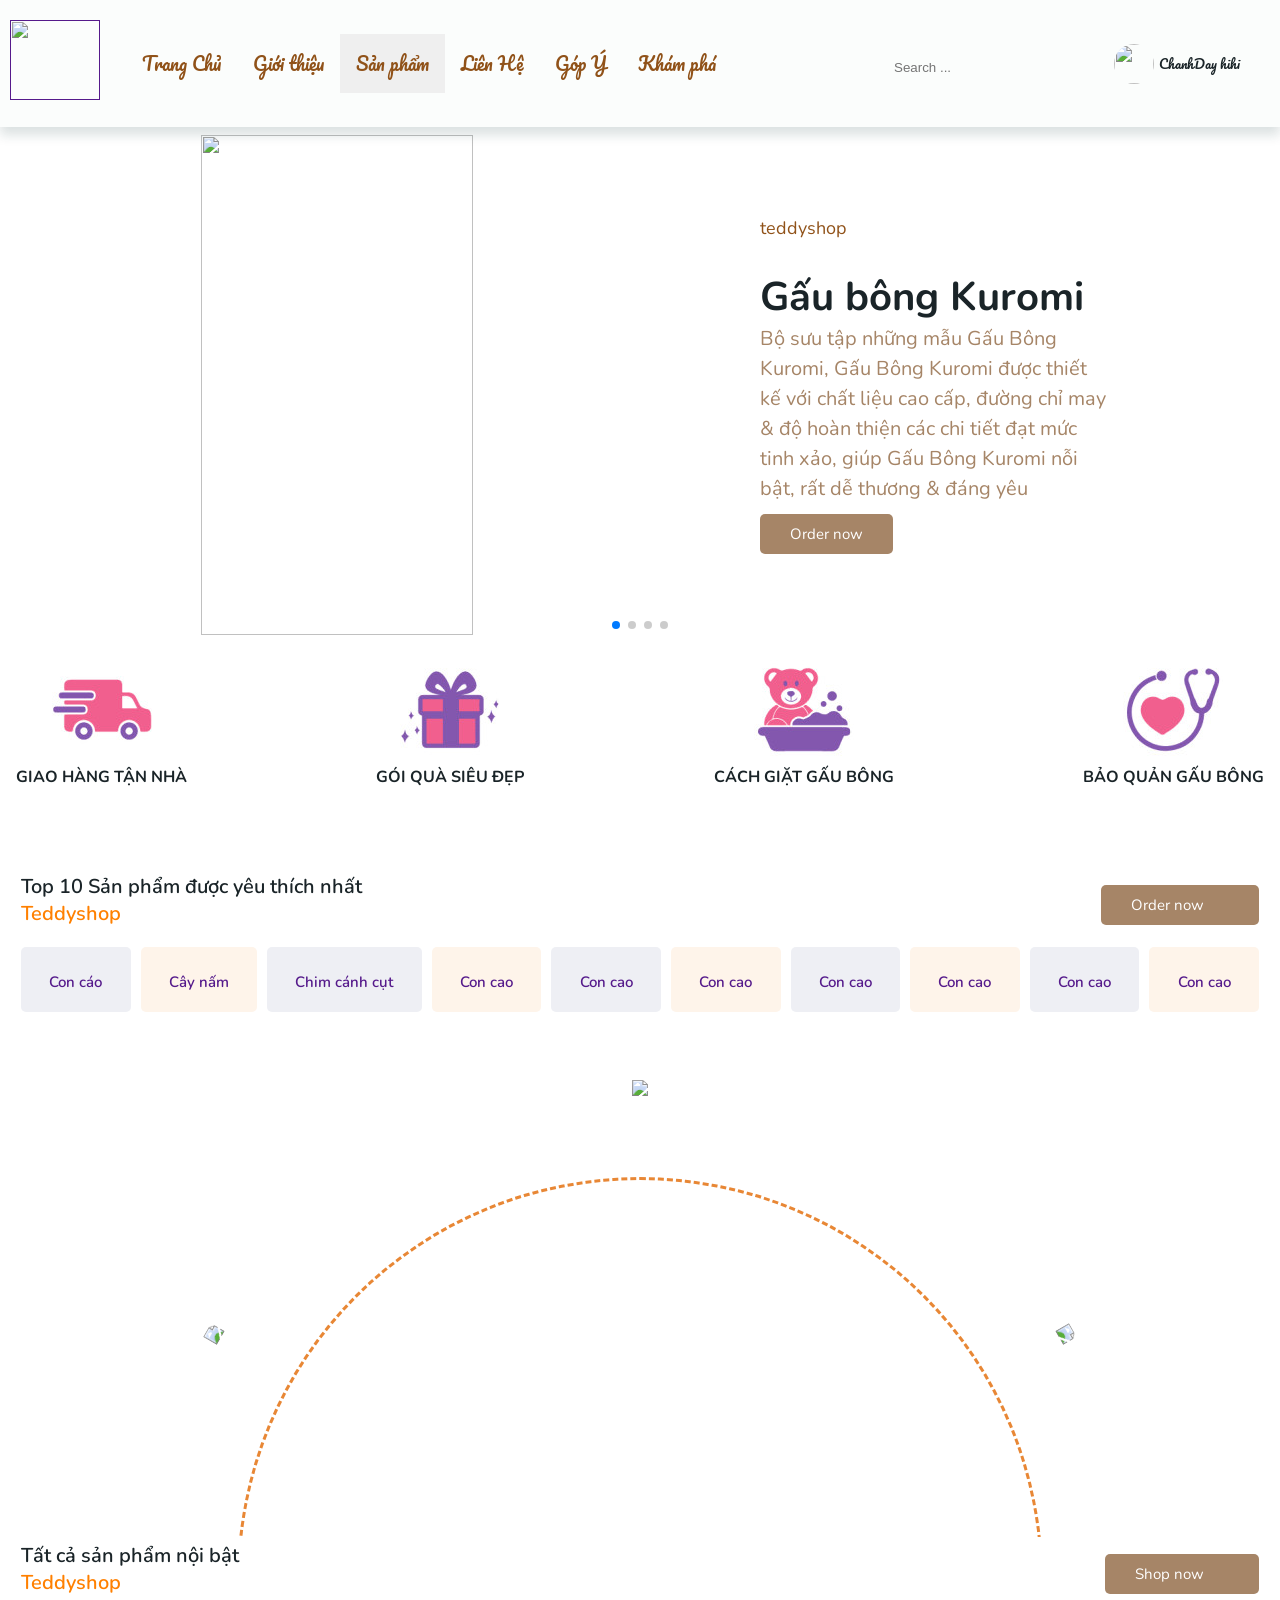
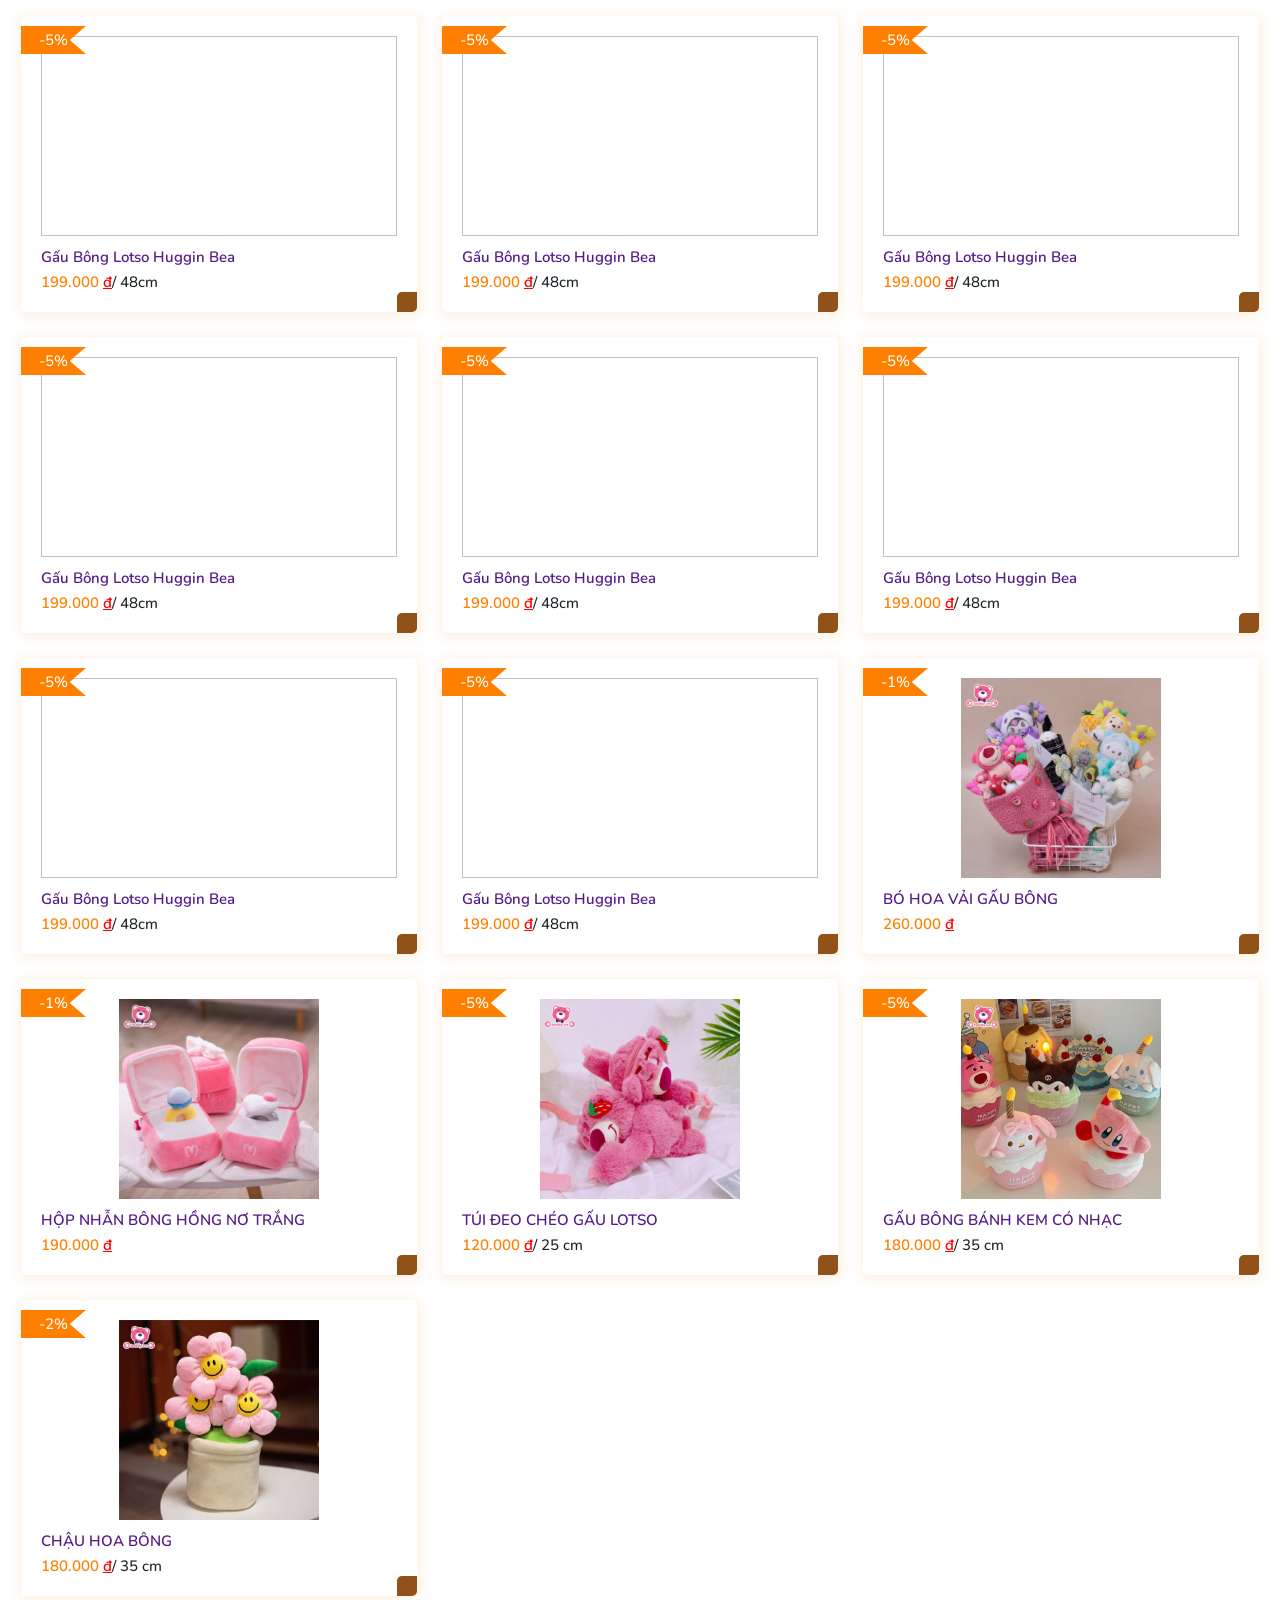
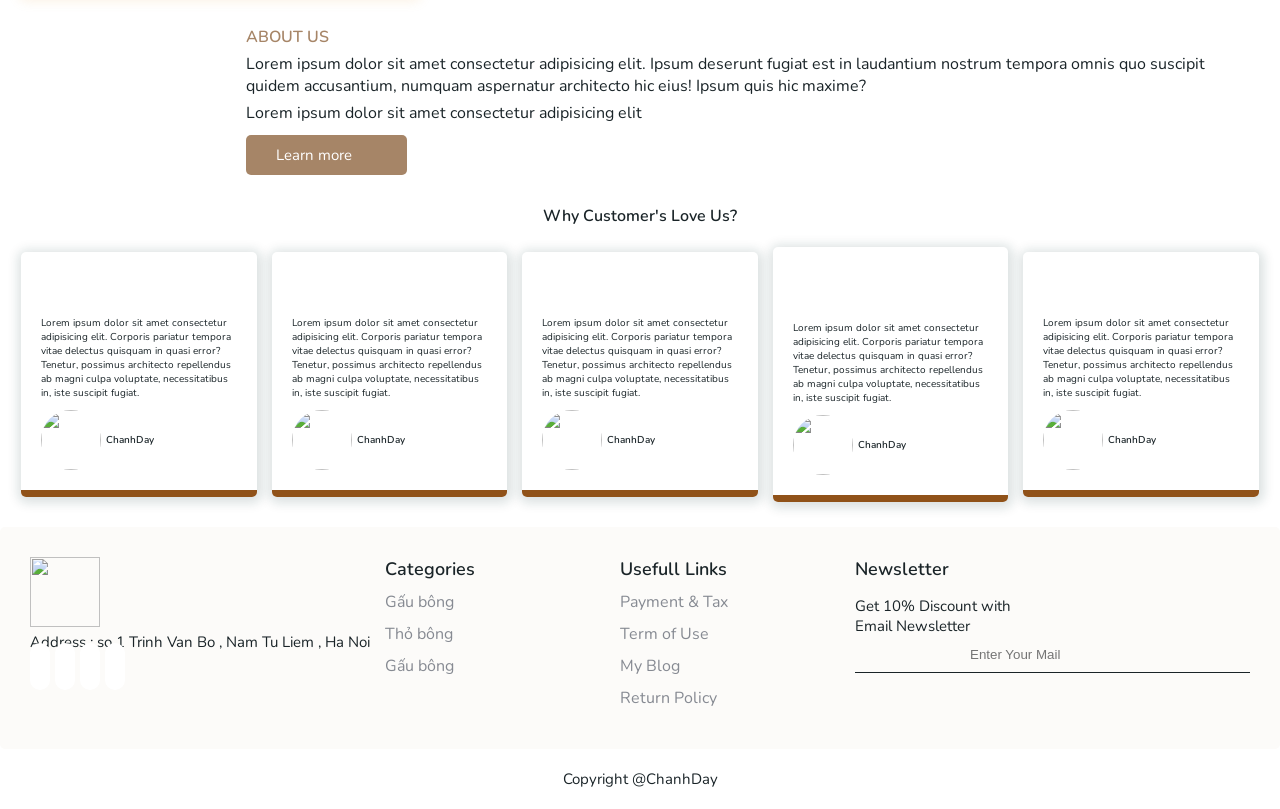
==== commit 506f1e0e: "hienthisp trangchu" ====
--- a/view/layout/index.html
+++ b/view/layout/index.html
@@ -412,7 +412,7 @@
         </div>
         <div class="box">
           <img
-          src="./assets//images/phukien_tui.jpg"
+          src="./assets/images/phukien_tui.jpg"
           alt=""
           />
           <h2 class="name"><a href="">TÚI ĐEO CHÉO GẤU LOTSO</a></h2>
--- a/view/layout/assets/style.css
+++ b/view/layout/assets/style.css
@@ -46,7 +46,7 @@
   justify-content: space-between;
   background-color: #fbfdfc;
   box-shadow: 0 8px 11px rgba(14 55 54 / 15%);
-  padding: 20px 100px;
+  padding: 20px 10px;
   transition: 0.5s;
   font-family: Pacifico;
 }
@@ -104,7 +104,7 @@
   color: var(--brown-color);
   padding: 14px 16px;
   margin: 0;
-  border-radius: 20px;
+  /* border-radius: 20px; */
   font-family: Pacifico;
 }
 .navbar a:hover, .dropdown:hover .dropbtn {
@@ -245,7 +245,10 @@
   color: #1a2428;
   font-weight: bold;
 }
-
+/* danhmuc */
+.danhmuc{
+  max-width: 1248px;
+}
 /* categories
  */
 .heading {
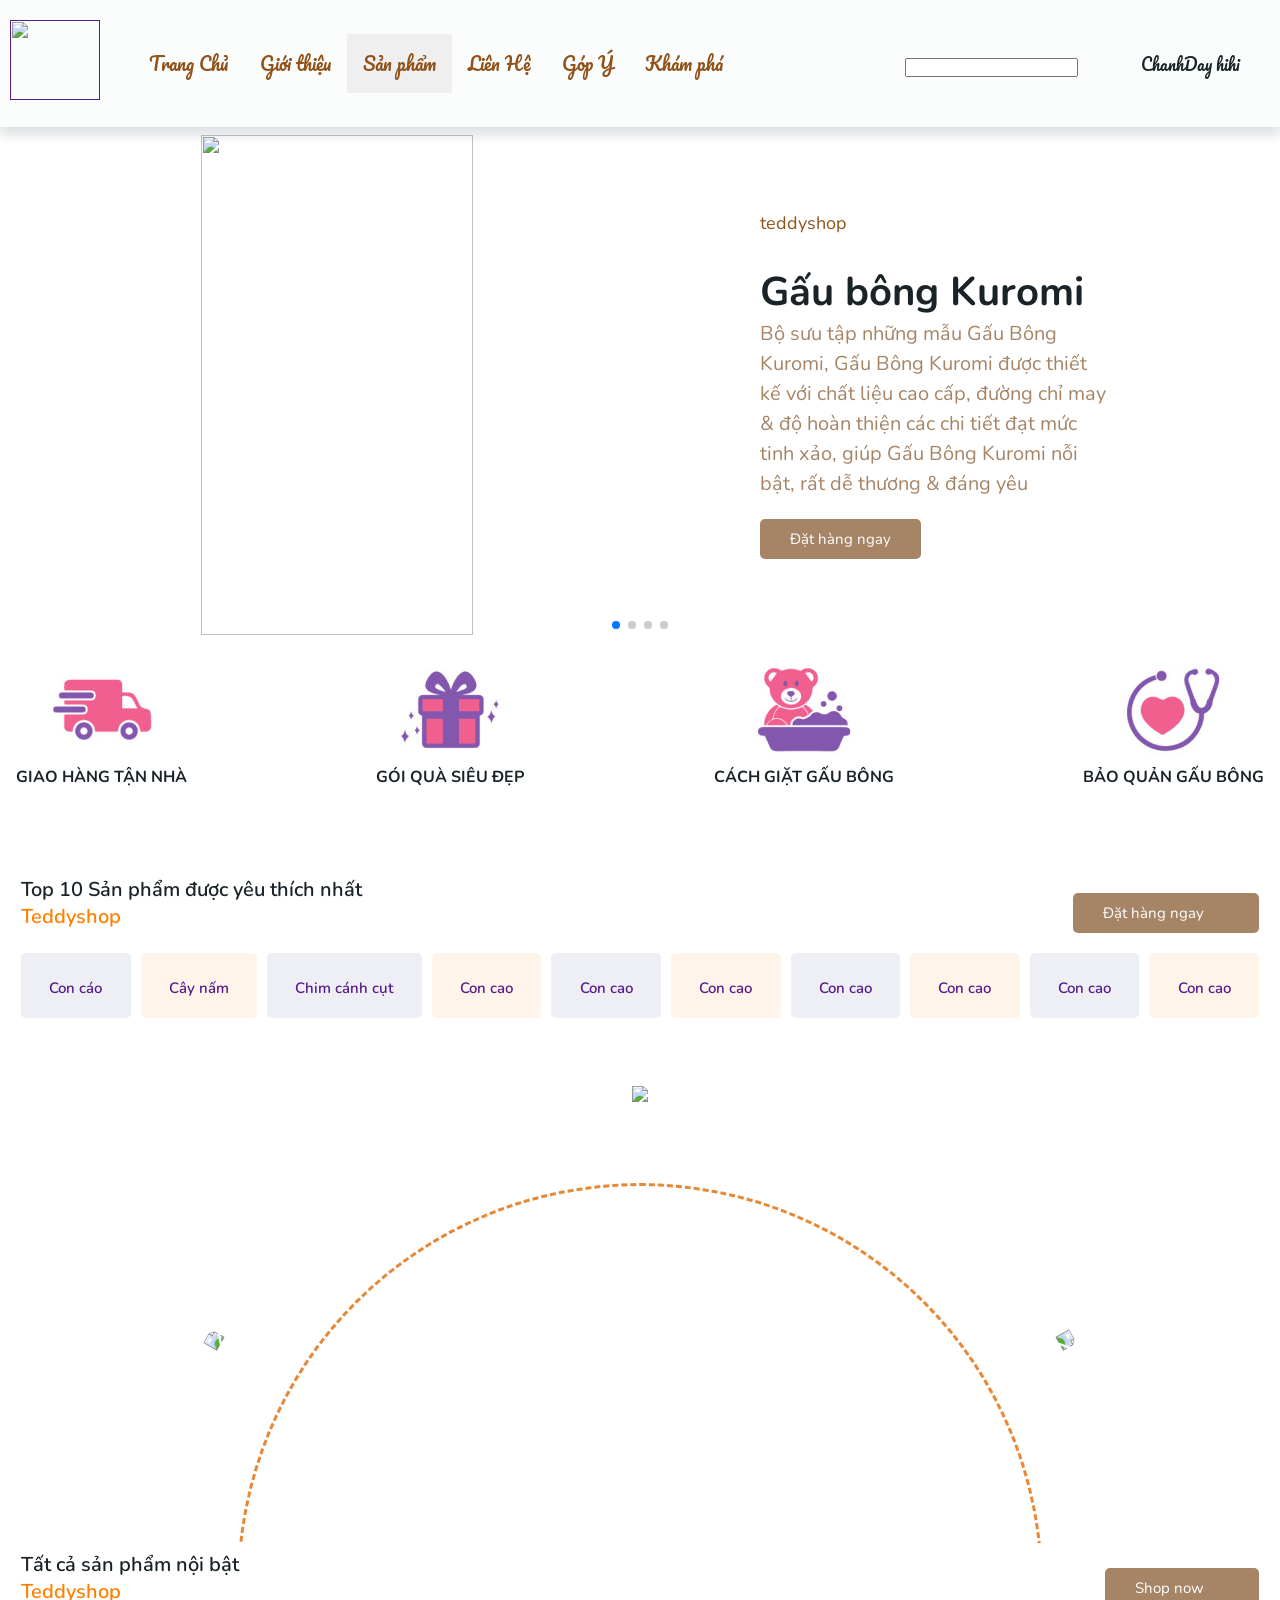
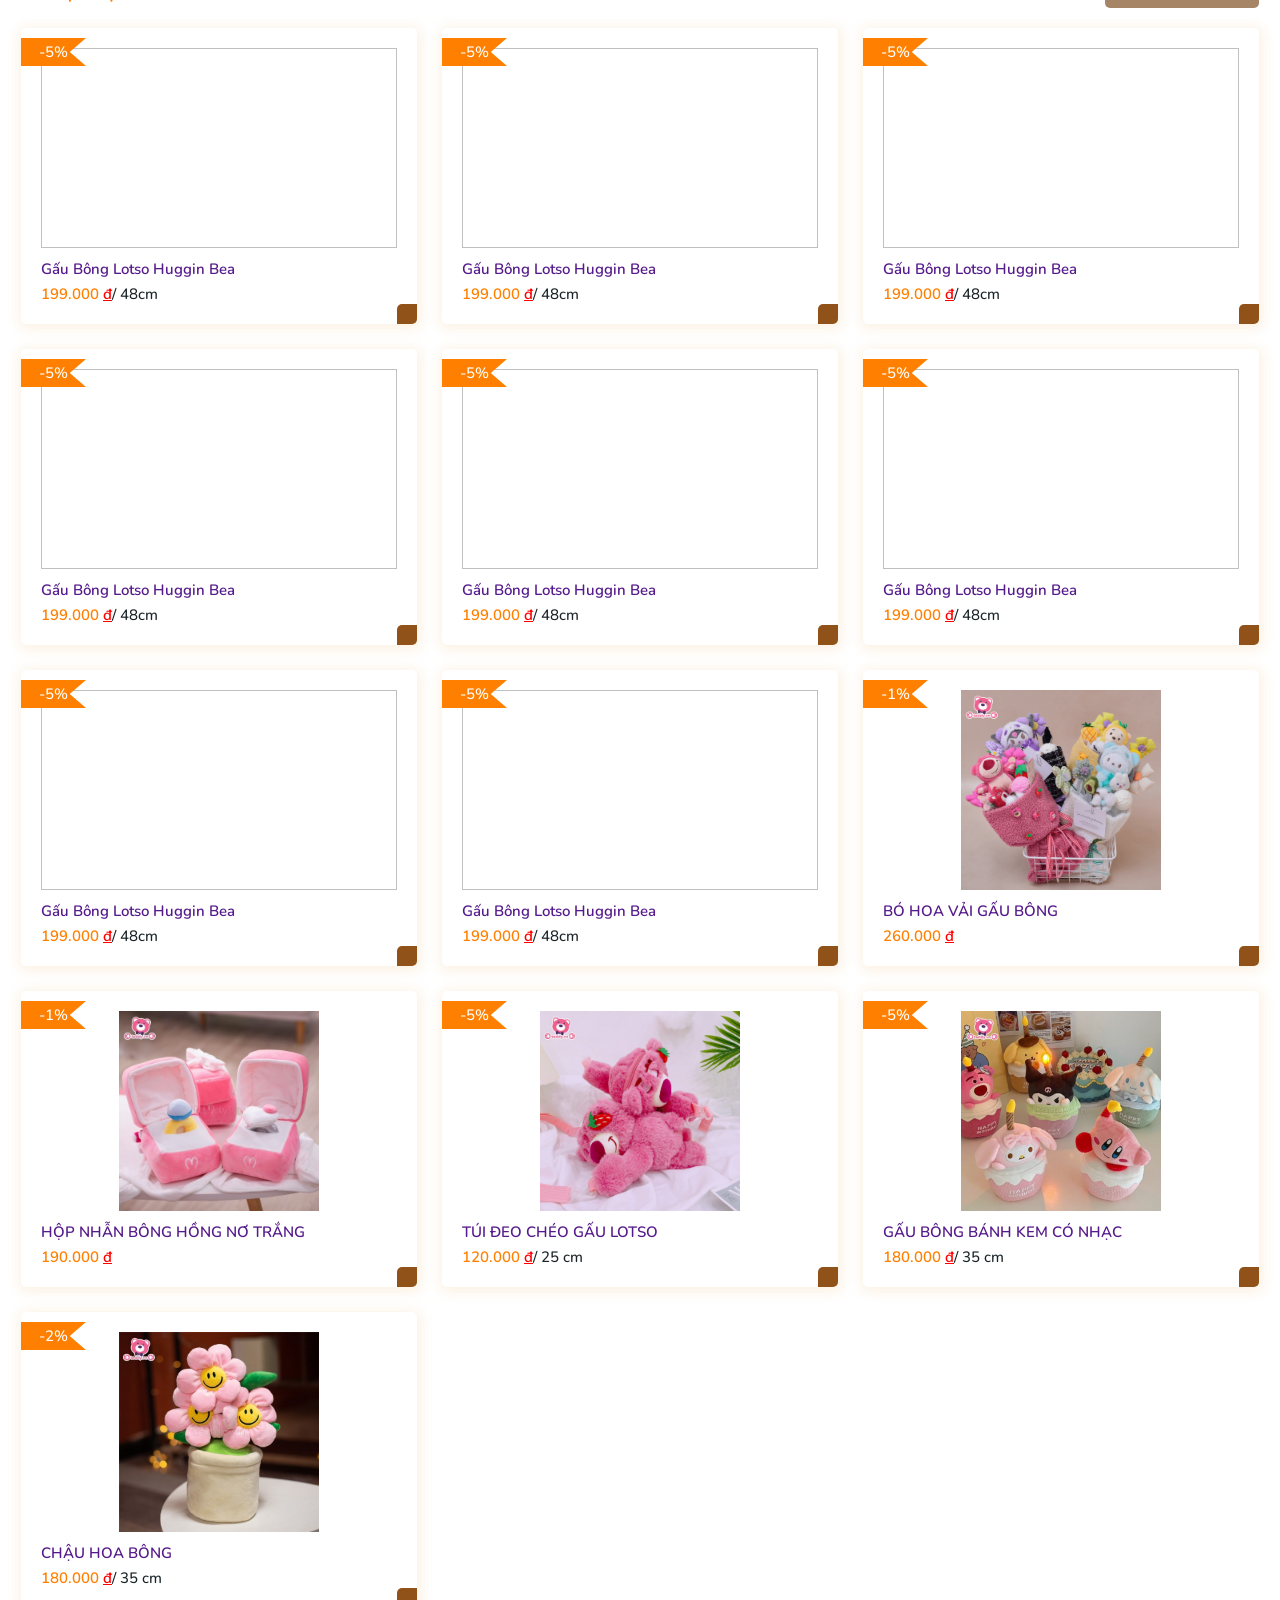
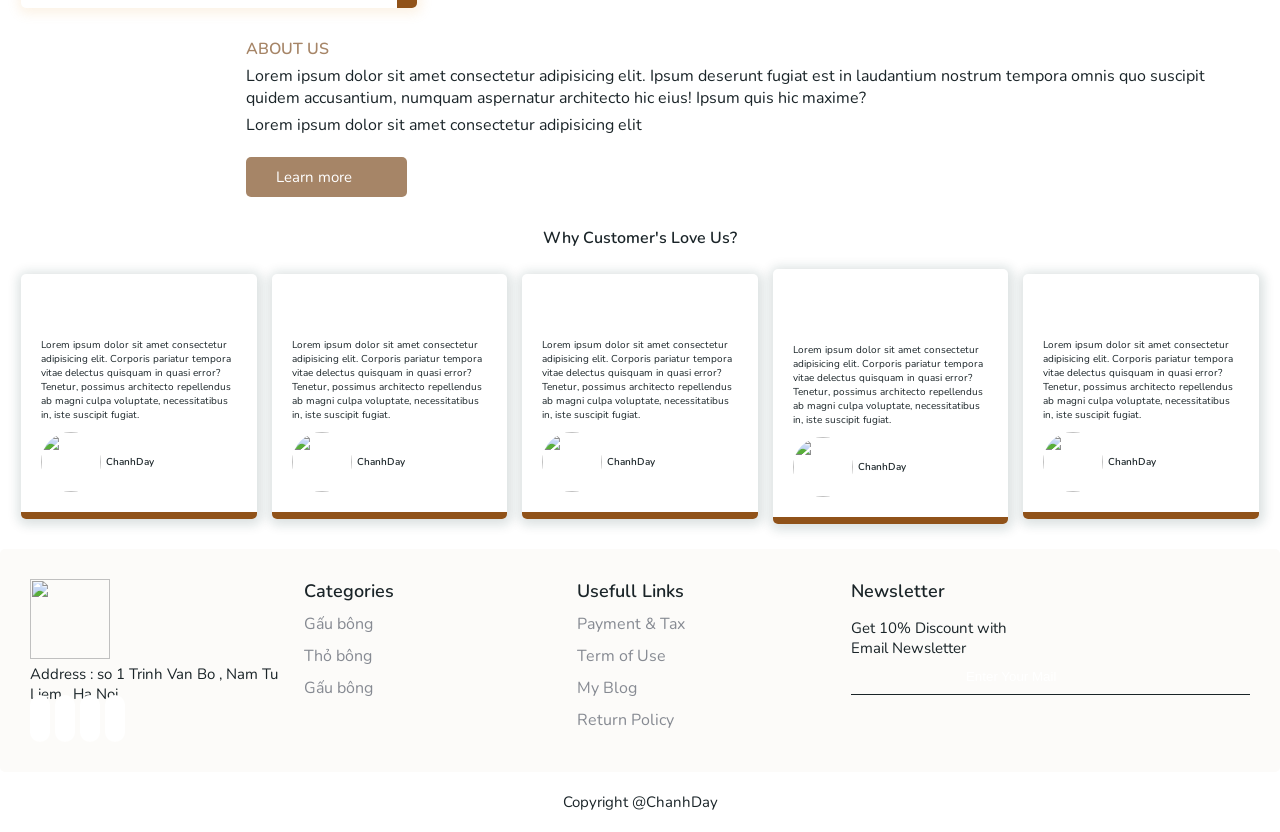
==== commit d6b90cbb: "push-trang" ====
--- a/view/layout/index.html
+++ b/view/layout/index.html
@@ -1,636 +1,542 @@
 <!DOCTYPE html>
 <html lang="en">
-  <head>
-    <meta charset="UTF-8" />
-    <meta http-equiv="X-UA-Compatible" content="IE=edge" />
-    <meta name="viewport" content="width=device-width, initial-scale=1.0" />
-    <title>Duan1</title>
-    <link rel="stylesheet" href="./assets/style.css" />
-    <script
-      src="https://kit.fontawesome.com/62fe7548c5.js"
-      crossorigin="anonymous"
-    ></script>
-    <link
-      rel="stylesheet"
-      href="https://cdn.jsdelivr.net/npm/swiper@9/swiper-bundle.min.css"
-    />
-  </head>
-  <body>
-    <!-- header -->
-    <header>
-      <a href="" class="logo">
-        <img src="https://i.pinimg.com/564x/63/e4/c9/63e4c923c2467000cf6dbb3a0499bf61.jpg" alt="" />
-      </a>
-      <div class="fa-solid fa-bars" id="menu-icon"></div>
-      <div class="navbar">
-        <a href="#home" class="home-active">Trang Chủ</a>
-        <a href="#">Giới thiệu</a>
-        <div class="dropdown">
-          <button class="dropbtn">Sản phẩm
-            <i class="fa fa-caret-down"></i>
-          </button>
-          <div class="dropdown-content">
-            <a href="#">Gấu bông</a>
-            <a href="#">Phụ Kiện</a>
+
+<head>
+  <meta charset="UTF-8" />
+  <meta http-equiv="X-UA-Compatible" content="IE=edge" />
+  <meta name="viewport" content="width=device-width, initial-scale=1.0" />
+  <title>Duan1</title>
+  <link rel="stylesheet" href="./assets/style.css" />
+  <script src="https://kit.fontawesome.com/62fe7548c5.js" crossorigin="anonymous"></script>
+  <link rel="stylesheet" href="https://cdn.jsdelivr.net/npm/swiper@9/swiper-bundle.min.css" />
+</head>
+
+<body>
+  <!-- header -->
+  <header>
+    <a href="" class="logo">
+      <img src="https://i.pinimg.com/564x/63/e4/c9/63e4c923c2467000cf6dbb3a0499bf61.jpg" alt="" />
+    </a>
+    <div class="fa-solid fa-bars" id="menu-icon"></div>
+    <div class="navbar">
+      <a href="#home" class="home-active">Trang Chủ</a>
+      <a href="#">Giới thiệu</a>
+      <div class="dropdown">
+        <button class="dropbtn">Sản phẩm
+          <i class="fa fa-caret-down"></i>
+        </button>
+        <div class="dropdown-content">
+          <a href="#">Gấu bông</a>
+          <a href="#">Phụ Kiện</a>
+        </div>
+      </div>
+      <a href="#">Liên Hệ</a>
+      <a href="#">Góp Ý</a>
+      <a href="#">Khám phá</a>
+    </div>
+    <div class="icons">
+      <a href="#" class="fa-solid fa-heart"></a>
+      <a href="#" class="fas fa-shopping-cart"></a>
+    </div>
+    <form action="">
+      <input type="email" name="" id="" placeholder="Search ... " />
+      <a class="fa-solid fa-magnifying-glass" id="search-icon"></a>
+    </form>
+    <div class="profile">
+      <img src="https://i.pinimg.com/564x/12/c3/a7/12c3a7ad1deac1c7c93c435bd8e09cbf.jpg" alt="" />
+      <span>ChanhDay hihi</span>
+      <i class="fa-solid fa-caret-down"></i>
+    </div>
+  </header>
+  <!-- home -->
+  <section class="home" id="home">
+    <div class="banner">
+      <div class="swiper-container home-slider">
+        <div class="swiper-wrapper wrapper">
+          <div class="slideshow"></div>
+          <div class="swiper-slide slide">
+            <div class="content">
+              <span>teddyshop</span>
+              <h3>Gấu bông Kuromi</h3>
+              <p>
+                Bộ sưu tập những mẫu Gấu Bông Kuromi, Gấu Bông Kuromi được thiết kế với chất liệu cao cấp, đường chỉ may
+                & độ hoàn thiện các chi tiết đạt mức tinh xảo, giúp Gấu Bông Kuromi nỗi bật, rất dễ thương & đáng yêu
+              </p>
+              <a href="#" class="btn">Đặt hàng ngay</a>
+            </div>
+            <div class="image">
+              <img src="https://i.pinimg.com/564x/63/2d/e8/632de8fd243b344b00afe88c8a77e312.jpg" alt="" />
+            </div>
           </div>
-        </div>
-        <a href="#">Liên Hệ</a>
-        <a href="#">Góp Ý</a>
-        <a href="#">Khám phá</a>
-    </div>
-      <div class="icons">
-        <a href="#" class="fa-solid fa-heart"></a>
-        <a href="#" class="fas fa-shopping-cart"></a>
-      </div>
+          <!-- slide2 -->
+          <div class="swiper-slide slide">
+            <div class="content">
+              <span>teddyshop</span>
+              <h3>Gấu bông Kuromi</h3>
+              <p>
+                Hơn +100 mẫu Gấu Teddy với nhiều thiết kế Teddy khác nhau, Gấu Teddy cao cấp được nhập khẩu trực tiếp và
+                được nhồi 100% Bông Gòn đàn hồi trắng nên rất êm khi ôm.
+                Chuyên mục này sẽ giới thiệu với các bạn những mẫu Gấu Teddy đang HOT nhất và được đông đảo giới trẻ yêu
+                thích nhất.
+                Đặc biệt Gấu Bông Teddy của gaubongcaocap.com đều được nhập khẩu 100% các bạn nhé.
+              </p>
+              <a href="#" class="btn">Đặt hàng ngay</a>
+            </div>
+            <div class="image">
+              <img src="https://i.pinimg.com/736x/07/25/0c/07250c6d8abf9c2abdf1b09006ae6806.jpg" alt="" />
+            </div>
+          </div>
+          <!-- slide3 -->
+          <div class="swiper-slide slide">
+            <div class="content">
+              <span>teddyshop</span>
+              <h3>Gấu bông Kuromi</h3>
+              <p>
+                Gấu bông cao cấp, đẹp chính hãng giá rẻ chưa bao giờ lại mua
+                dễ đến thế! Hãy đến với Shop Gấu bông Teddy có cho mình các
+                sản phẩm to, nhỏ, dễ thương.
+              </p>
+              <a href="#" class="btn">Đặt hàng ngay</a>
+            </div>
+            <div class="image">
+              <img src="https://i.pinimg.com/564x/89/32/b5/8932b55b60900afab9230d89e7e12958.jpg" alt="" />
+            </div>
+          </div>
+          <!-- slide4 -->
+          <div class="swiper-slide slide">
+            <div class="content">
+              <span>teddyshop</span>
+              <h3>Gấu bông Kuromi</h3>
+              <p>
+                Vì là Gấu nhập khẩu cao cấp nên các bạn vui lòng không so sánh giá với Gấu bông Fake bán ngoài lề đường
+                & các shop nhỏ lẻ bán phá giá nhé.
+                Gấu Teddy được gia công tại Thái Lan & Quảng Châu. Là loại Gấu Teddy cao cấp, được xuất khẩu sang thị
+                trường Đông Nam Á, Úc, Malaysia & Việt Nam.
+              </p>
+              <a href="#" class="btn">Đặt hàng ngay</a>
+            </div>
+            <div class="image">
+              <img src="https://i.pinimg.com/564x/ad/46/da/ad46da0f690fdd823ef3bbea803e7347.jpg" alt="" />
+            </div>
+          </div>
+        </div>
+        <div class="swiper-pagination"></div>
+      </div>
+    </div>
+  </section>
+  <div class="note">
+    <div class="ship">
+      <img src="./assets/images/note_ship.jpg" alt="">
+      <p>GIAO HÀNG TẬN NHÀ</p>
+    </div>
+    <div class="gift">
+      <img src="./assets/images/note_gift.jpg" alt="">
+      <p>GÓI QUÀ SIÊU ĐẸP</p>
+    </div>
+    <div class="ship">
+      <img src="./assets/images/note_wash.jpg" alt="">
+      <p>CÁCH GIẶT GẤU BÔNG</p>
+    </div>
+    <div class="ship">
+      <img src="./assets/images/note_help.jpg" alt="">
+      <p>BẢO QUẢN GẤU BÔNG</p>
+    </div>
+  </div>
+  <!-- categories -->
+  <section class="categories" id="categories">
+    <div class="heading">
+      <h1>Top 10 Sản phẩm được yêu thích nhất<br /><span>Teddyshop</span></h1>
+      <a href="#" class="btn">Đặt hàng ngay<i class="fa-solid fa-circle-right"></i></a>
+    </div>
+    <div class="categories-container">
+      <div class="box box1">
+        <img src="https://i.pinimg.com/236x/7a/b4/f3/7ab4f3473bcf859b390864f243148890.jpg" alt="" />
+        <h2><a href="">Con cáo</a></h2>
+        <i class="fa-solid fa-arrow-right"></i>
+      </div>
+      <div class="box box2">
+        <img src="https://i.pinimg.com/236x/b4/33/04/b43304ffe75fe4e7cfa6c9d5ea2398da.jpg" alt="" />
+        <h2><a href="">Cây nấm</a></h2>
+        <i class="fa-solid fa-arrow-right"></i>
+      </div>
+      <div class="box box3">
+        <img src="https://i.pinimg.com/564x/75/e9/51/75e9514a3f6d4b4fcc338aa52dc1cb1a.jpg" alt="" />
+        <h2><a href="">Chim cánh cụt</a></h2>
+        <i class="fa-solid fa-arrow-right"></i>
+      </div>
+      <div class="box box4">
+        <img src="https://i.pinimg.com/236x/7a/b4/f3/7ab4f3473bcf859b390864f243148890.jpg" alt="" />
+        <h2><a href="">Con cao</a></h2>
+        <i class="fa-solid fa-arrow-right"></i>
+      </div>
+      <div class="box box5">
+        <img src="https://i.pinimg.com/236x/7a/b4/f3/7ab4f3473bcf859b390864f243148890.jpg" alt="" />
+        <h2><a href="">Con cao</a></h2>
+        <i class="fa-solid fa-arrow-right"></i>
+      </div>
+      <div class="box box6">
+        <img src="https://i.pinimg.com/236x/7a/b4/f3/7ab4f3473bcf859b390864f243148890.jpg" alt="" />
+        <h2><a href="">Con cao</a></h2>
+        <i class="fa-solid fa-arrow-right"></i>
+      </div>
+      <div class="box box7">
+        <img src="https://i.pinimg.com/236x/7a/b4/f3/7ab4f3473bcf859b390864f243148890.jpg" alt="" />
+        <h2><a href="">Con cao</a></h2>
+        <i class="fa-solid fa-arrow-right"></i>
+      </div>
+      <div class="box box8">
+        <img src="https://i.pinimg.com/236x/7a/b4/f3/7ab4f3473bcf859b390864f243148890.jpg" alt="" />
+        <h2><a href="">Con cao</a></h2>
+        <i class="fa-solid fa-arrow-right"></i>
+      </div>
+      <div class="box box9">
+        <img src="https://i.pinimg.com/236x/7a/b4/f3/7ab4f3473bcf859b390864f243148890.jpg" alt="" />
+        <h2><a href="">Con cao</a></h2>
+        <i class="fa-solid fa-arrow-right"></i>
+      </div>
+      <div class="box box10">
+        <img src="https://i.pinimg.com/236x/7a/b4/f3/7ab4f3473bcf859b390864f243148890.jpg" alt="" />
+        <h2><a href="">Con cao</a></h2>
+        <i class="fa-solid fa-arrow-right"></i>
+      </div>
+    </div>
+  </section>
+  <div class="sliderImage">
+    <div class="images">
+      <div class="item" style="--i: 1">
+        <img src="https://i.pinimg.com/564x/ae/eb/9a/aeeb9aaf8bfc3984a57ad882d7f7d8c8.jpg" />
+      </div>
+      <div class="item" style="--i: 2">
+        <img src="https://i.pinimg.com/564x/c7/c0/c9/c7c0c91662e5493f309a877743a1abe9.jpg" />
+      </div>
+      <div class="item" style="--i: 3">
+        <img src="https://i.pinimg.com/564x/93/a2/ab/93a2ab6a6f163ed4bd76cdd14323f8bf.jpg" />
+      </div>
+      <div class="item" style="--i: 4">
+        <img src="https://i.pinimg.com/564x/4e/c6/57/4ec65795eadba193a8c4686a8149b716.jpg" />
+      </div>
+      <div class="item" style="--i: 5">
+        <img src="https://i.pinimg.com/564x/28/41/6c/28416c671d8127f9151f718c8859b71a.jpg" />
+      </div>
+      <div class="item" style="--i: 6">
+        <img src="https://i.pinimg.com/564x/78/a8/98/78a898bf598ca2a058a5543bb95701d5.jpg" />
+      </div>
+    </div>
+    <button id="prev">
+      << /button>
+        <button id="next">></button>
+  </div>
+  <!-- product -->
+  <section class="products" id="products">
+    <div class="heading">
+      <h1>Tất cả sản phẩm nội bật <br /><span>Teddyshop</span></h1>
+      <a href="#" class="btn">Shop now<i class="fa-solid fa-circle-right"></i></a>
+    </div>
+    <div class="products-container">
+      <div class="box">
+        <img src="https://lzd-img-global.slatic.net/g/p/4e24af3f54a89474fcdf303b17b9ccc2.jpg_720x720q80.jpg_.webp"
+          alt="" />
+        <h2 class="name"><a href="">Gấu Bông Lotso Huggin Bea</a></h2>
+        <h3 class="price">
+          199.000 <ins>đ</ins><span class="size">/ 48cm</span>
+        </h3>
+        <i class="fa-solid fa-cart-shopping"></i>
+        <i class="fa-solid fa-heart"></i>
+        <span class="discount">-5%</span>
+      </div>
+      <div class="box">
+        <img src="https://lzd-img-global.slatic.net/g/p/4e24af3f54a89474fcdf303b17b9ccc2.jpg_720x720q80.jpg_.webp"
+          alt="" />
+        <h2 class="name"><a href="">Gấu Bông Lotso Huggin Bea</a></h2>
+        <h3 class="price">
+          199.000 <ins>đ</ins><span class="size">/ 48cm</span>
+        </h3>
+        <i class="fa-solid fa-cart-shopping"></i>
+        <i class="fa-solid fa-heart"></i>
+        <span class="discount">-5%</span>
+      </div>
+      <div class="box">
+        <img src="https://lzd-img-global.slatic.net/g/p/4e24af3f54a89474fcdf303b17b9ccc2.jpg_720x720q80.jpg_.webp"
+          alt="" />
+        <h2 class="name"><a href="">Gấu Bông Lotso Huggin Bea</a></h2>
+        <h3 class="price">
+          199.000 <ins>đ</ins><span class="size">/ 48cm</span>
+        </h3>
+        <i class="fa-solid fa-cart-shopping"></i>
+        <i class="fa-solid fa-heart"></i>
+        <span class="discount">-5%</span>
+      </div>
+      <div class="box">
+        <img src="https://lzd-img-global.slatic.net/g/p/4e24af3f54a89474fcdf303b17b9ccc2.jpg_720x720q80.jpg_.webp"
+          alt="" />
+        <h2 class="name"><a href="">Gấu Bông Lotso Huggin Bea</a></h2>
+        <h3 class="price">
+          199.000 <ins>đ</ins><span class="size">/ 48cm</span>
+        </h3>
+        <i class="fa-solid fa-cart-shopping"></i>
+        <i class="fa-solid fa-heart"></i>
+        <span class="discount">-5%</span>
+      </div>
+      <div class="box">
+        <img src="https://lzd-img-global.slatic.net/g/p/4e24af3f54a89474fcdf303b17b9ccc2.jpg_720x720q80.jpg_.webp"
+          alt="" />
+        <h2 class="name"><a href="">Gấu Bông Lotso Huggin Bea</a></h2>
+        <h3 class="price">
+          199.000 <ins>đ</ins><span class="size">/ 48cm</span>
+        </h3>
+        <i class="fa-solid fa-cart-shopping"></i>
+        <i class="fa-solid fa-heart"></i>
+        <span class="discount">-5%</span>
+      </div>
+      <div class="box">
+        <img src="https://lzd-img-global.slatic.net/g/p/4e24af3f54a89474fcdf303b17b9ccc2.jpg_720x720q80.jpg_.webp"
+          alt="" />
+        <h2 class="name"><a href="">Gấu Bông Lotso Huggin Bea</a></h2>
+        <h3 class="price">
+          199.000 <ins>đ</ins><span class="size">/ 48cm</span>
+        </h3>
+        <i class="fa-solid fa-cart-shopping"></i>
+        <i class="fa-solid fa-heart"></i>
+        <span class="discount">-5%</span>
+      </div>
+      <div class="box">
+        <img src="https://lzd-img-global.slatic.net/g/p/4e24af3f54a89474fcdf303b17b9ccc2.jpg_720x720q80.jpg_.webp"
+          alt="" />
+        <h2 class="name"><a href="">Gấu Bông Lotso Huggin Bea</a></h2>
+        <h3 class="price">
+          199.000 <ins>đ</ins><span class="size">/ 48cm</span>
+        </h3>
+        <i class="fa-solid fa-cart-shopping"></i>
+        <i class="fa-solid fa-heart"></i>
+        <span class="discount">-5%</span>
+      </div>
+      <div class="box">
+        <img src="https://lzd-img-global.slatic.net/g/p/4e24af3f54a89474fcdf303b17b9ccc2.jpg_720x720q80.jpg_.webp"
+          alt="" />
+        <h2 class="name"><a href="">Gấu Bông Lotso Huggin Bea</a></h2>
+        <h3 class="price">
+          199.000 <ins>đ</ins><span class="size">/ 48cm</span>
+        </h3>
+        <i class="fa-solid fa-cart-shopping"></i>
+        <i class="fa-solid fa-heart"></i>
+        <span class="discount">-5%</span>
+      </div>
+      <div class="box">
+        <img src="./assets//images/phukien_hoa.png" alt="" />
+        <h2 class="name"><a href="">BÓ HOA VẢI GẤU BÔNG</a></h2>
+        <h3 class="price">
+          260.000 <ins>đ</ins><span class="size"></span>
+        </h3>
+        <i class="fa-solid fa-cart-shopping"></i>
+        <i class="fa-solid fa-heart"></i>
+        <span class="discount">-1%</span>
+      </div>
+      <div class="box">
+        <img src="./assets//images/phukien_nhan.jpg" alt="" />
+        <h2 class="name"><a href="">HỘP NHẪN BÔNG HỒNG NƠ TRẮNG</a></h2>
+        <h3 class="price">
+          190.000 <ins>đ</ins><span class="size"></span>
+        </h3>
+        <i class="fa-solid fa-cart-shopping"></i>
+        <i class="fa-solid fa-heart"></i>
+        <span class="discount">-1%</span>
+      </div>
+      <div class="box">
+        <img src="./assets/images/phukien_tui.jpg" alt="" />
+        <h2 class="name"><a href="">TÚI ĐEO CHÉO GẤU LOTSO</a></h2>
+        <h3 class="price">
+          120.000 <ins>đ</ins><span class="size">/ 25 cm</span>
+        </h3>
+        <i class="fa-solid fa-cart-shopping"></i>
+        <i class="fa-solid fa-heart"></i>
+        <span class="discount">-5%</span>
+      </div>
+      <div class="box">
+        <img src="./assets//images/phukien_banh.png" alt="" />
+        <h2 class="name"><a href="">GẤU BÔNG BÁNH KEM CÓ NHẠC</a></h2>
+        <h3 class="price">
+          180.000 <ins>đ</ins><span class="size">/ 35 cm</span>
+        </h3>
+        <i class="fa-solid fa-cart-shopping"></i>
+        <i class="fa-solid fa-heart"></i>
+        <span class="discount">-5%</span>
+      </div>
+      <div class="box">
+        <img src="./assets//images/phukien_chauhoa.jpg" alt="" />
+        <h2 class="name"><a href="">CHẬU HOA BÔNG</a></h2>
+        <h3 class="price">
+          180.000 <ins>đ</ins><span class="size">/ 35 cm</span>
+        </h3>
+        <i class="fa-solid fa-cart-shopping"></i>
+        <i class="fa-solid fa-heart"></i>
+        <span class="discount">-2%</span>
+      </div>
+    </div>
+  </section>
+  <!-- about -->
+  <section class="about" id="about">
+    <img src="https://i.pinimg.com/564x/93/b5/10/93b510a30b653ad2a059012e2a6e1f88.jpg" alt="" />
+    <div class="about-text">
+      <span>About Us</span>
+      <p>
+        Lorem ipsum dolor sit amet consectetur adipisicing elit. Ipsum
+        deserunt fugiat est in laudantium nostrum tempora omnis quo suscipit
+        quidem accusantium, numquam aspernatur architecto hic eius! Ipsum quis
+        hic maxime?
+      </p>
+      <p>Lorem ipsum dolor sit amet consectetur adipisicing elit</p>
+      <a href="#" class="btn">
+        Learn more<i class="fa-solid fa-circle-right"></i></a>
+    </div>
+  </section>
+  <section class="customers" id="customers">
+    <h2>Why Customer's Love Us?</h2>
+    <div class="customers-container">
+      <div class="box">
+        <i class="fa-solid fa-quote-right"></i>
+        <div class="stars">
+          <i class="fa-solid fa-star"></i>
+          <i class="fa-solid fa-star"></i>
+          <i class="fa-solid fa-star"></i>
+          <i class="fa-solid fa-star"></i>
+          <i class="fa-regular fa-star-half-stroke"></i>
+        </div>
+        <p class="comment">
+          Lorem ipsum dolor sit amet consectetur adipisicing elit. Corporis
+          pariatur tempora vitae delectus quisquam in quasi error? Tenetur,
+          possimus architecto repellendus ab magni culpa voluptate,
+          necessitatibus in, iste suscipit fugiat.
+        </p>
+        <div class="review-profile">
+          <img src="https://i.pinimg.com/236x/7c/85/2b/7c852b4db3689f52e2a68f6624f2f56a.jpg" alt="" />
+          <h3>ChanhDay</h3>
+        </div>
+      </div>
+      <div class="box">
+        <i class="fa-solid fa-quote-right"></i>
+        <div class="stars">
+          <i class="fa-solid fa-star"></i>
+          <i class="fa-solid fa-star"></i>
+          <i class="fa-solid fa-star"></i>
+          <i class="fa-solid fa-star"></i>
+          <i class="fa-regular fa-star-half-stroke"></i>
+        </div>
+        <p class="comment">
+          Lorem ipsum dolor sit amet consectetur adipisicing elit. Corporis
+          pariatur tempora vitae delectus quisquam in quasi error? Tenetur,
+          possimus architecto repellendus ab magni culpa voluptate,
+          necessitatibus in, iste suscipit fugiat.
+        </p>
+        <div class="review-profile">
+          <img src="https://i.pinimg.com/236x/7c/85/2b/7c852b4db3689f52e2a68f6624f2f56a.jpg" alt="" />
+          <h3>ChanhDay</h3>
+        </div>
+      </div>
+      <div class="box">
+        <i class="fa-solid fa-quote-right"></i>
+        <div class="stars">
+          <i class="fa-solid fa-star"></i>
+          <i class="fa-solid fa-star"></i>
+          <i class="fa-solid fa-star"></i>
+          <i class="fa-solid fa-star"></i>
+          <i class="fa-regular fa-star-half-stroke"></i>
+        </div>
+        <p class="comment">
+          Lorem ipsum dolor sit amet consectetur adipisicing elit. Corporis
+          pariatur tempora vitae delectus quisquam in quasi error? Tenetur,
+          possimus architecto repellendus ab magni culpa voluptate,
+          necessitatibus in, iste suscipit fugiat.
+        </p>
+        <div class="review-profile">
+          <img src="https://i.pinimg.com/236x/7c/85/2b/7c852b4db3689f52e2a68f6624f2f56a.jpg" alt="" />
+          <h3>ChanhDay</h3>
+        </div>
+      </div>
+      <div class="box">
+        <i class="fa-solid fa-quote-left"></i>
+        <div class="stars">
+          <i class="fa-solid fa-star"></i>
+          <i class="fa-solid fa-star"></i>
+          <i class="fa-solid fa-star"></i>
+          <i class="fa-solid fa-star"></i>
+          <i class="fa-regular fa-star-half-stroke"></i>
+        </div>
+        <p class="comment">
+          Lorem ipsum dolor sit amet consectetur adipisicing elit. Corporis
+          pariatur tempora vitae delectus quisquam in quasi error? Tenetur,
+          possimus architecto repellendus ab magni culpa voluptate,
+          necessitatibus in, iste suscipit fugiat.
+        </p>
+        <div class="review-profile">
+          <img src="https://i.pinimg.com/236x/7c/85/2b/7c852b4db3689f52e2a68f6624f2f56a.jpg" alt="" />
+          <h3>ChanhDay</h3>
+        </div>
+      </div>
+      <div class="box">
+        <i class="fa-solid fa-quote-right"></i>
+        <div class="stars">
+          <i class="fa-solid fa-star"></i>
+          <i class="fa-solid fa-star"></i>
+          <i class="fa-solid fa-star"></i>
+          <i class="fa-solid fa-star"></i>
+          <i class="fa-regular fa-star-half-stroke"></i>
+        </div>
+        <p class="comment">
+          Lorem ipsum dolor sit amet consectetur adipisicing elit. Corporis
+          pariatur tempora vitae delectus quisquam in quasi error? Tenetur,
+          possimus architecto repellendus ab magni culpa voluptate,
+          necessitatibus in, iste suscipit fugiat.
+        </p>
+        <div class="review-profile">
+          <img src="https://i.pinimg.com/236x/7c/85/2b/7c852b4db3689f52e2a68f6624f2f56a.jpg" alt="" />
+          <h3>ChanhDay</h3>
+        </div>
+      </div>
+    </div>
+  </section>
+  <!-- footer -->
+  <footer class="footer" id="footer">
+    <div class="footer-box">
+      <img src="./images/logo.jpg" alt="" />
+      <p>Address : so 1 Trinh Van Bo , Nam Tu Liem , Ha Noi</p>
+      <div class="social">
+        <a href=""><i class="fa-brands fa-facebook"></i></a>
+        <a href=""><i class="fa-brands fa-instagram"></i></a>
+        <a href=""><i class="fa-brands fa-twitter"></i></a>
+        <a href=""><i class="fa-brands fa-github"></i></a>
+      </div>
+    </div>
+    <div class="footer-box">
+      <h2>Categories</h2>
+      <a href="">Gấu bông</a>
+      <a href="">Thỏ bông</a>
+      <a href="">Gấu bông</a>
+    </div>
+    <div class="footer-box">
+      <h2>Usefull Links</h2>
+      <a href="">Payment & Tax</a>
+      <a href="">Term of Use</a>
+      <a href="">My Blog</a>
+      <a href="">Return Policy</a>
+    </div>
+    <div class="footer-box">
+      <h2>Newsletter</h2>
+      <p>
+        Get 10% Discount with <br />
+        Email Newsletter
+      </p>
       <form action="">
-        <input type="email" name="" id="" placeholder="Search ... " />
-        <a class="fa-solid fa-magnifying-glass" id="search-icon"></a>   
+        <i class="fa-solid fa-envelope"></i>
+        <input type="email" name="" id="" placeholder="Enter Your Mail" />
+        <i class="fa-solid fa-arrow-right"></i>
       </form>
-      <div class="profile">
-        <img
-          src="https://i.pinimg.com/564x/12/c3/a7/12c3a7ad1deac1c7c93c435bd8e09cbf.jpg"
-          alt=""
-        />
-        <span>ChanhDay hihi</span>
-        <i class="fa-solid fa-caret-down"></i>
-      </div>
-    </header>
-    <!-- home -->
-    <section class="home" id="home">
-      <div class="banner">
-        <div class="swiper-container home-slider">
-          <div class="swiper-wrapper wrapper">
-            <div class="slideshow"></div>
-            <div class="swiper-slide slide">
-              <div class="content">
-                <span>teddyshop</span>
-                <h3>Gấu bông Kuromi</h3>
-                <p>
-                  Bộ sưu tập những mẫu Gấu Bông Kuromi, Gấu Bông Kuromi được thiết kế với chất liệu cao cấp, đường chỉ may & độ hoàn thiện các chi tiết đạt mức tinh xảo, giúp Gấu Bông Kuromi nỗi bật, rất dễ thương & đáng yêu
-                </p>
-                <a href="#" class="btn">Order now</a>
-              </div>
-              <div class="image">
-                <img
-                  src="https://i.pinimg.com/564x/63/2d/e8/632de8fd243b344b00afe88c8a77e312.jpg"
-                  alt=""
-                />
-              </div>
-            </div>
-            <!-- slide2 -->
-            <div class="swiper-slide slide">
-              <div class="content">
-                <span>teddyshop</span>
-                <h3>Gấu bông Kuromi</h3>
-                <p>
-                  Hơn +100 mẫu Gấu Teddy với nhiều thiết kế Teddy khác nhau, Gấu Teddy cao cấp được nhập khẩu trực tiếp và được nhồi 100% Bông Gòn đàn hồi trắng nên rất êm khi ôm.
-                  Chuyên mục này sẽ giới thiệu với các bạn những mẫu Gấu Teddy đang HOT nhất và được đông đảo giới trẻ yêu thích nhất.
-                  Đặc biệt Gấu Bông Teddy của gaubongcaocap.com đều được nhập khẩu 100% các bạn nhé.
-                </p>
-                <a href="#" class="btn">Order now</a>
-              </div>
-              <div class="image">
-                <img
-                  src="https://i.pinimg.com/736x/07/25/0c/07250c6d8abf9c2abdf1b09006ae6806.jpg"
-                  alt=""
-                />
-              </div>
-            </div>
-            <!-- slide3 -->
-            <div class="swiper-slide slide">
-              <div class="content">
-                <span>teddyshop</span>
-                <h3>Gấu bông Kuromi</h3>
-                <p>
-                  Gấu bông cao cấp, đẹp chính hãng giá rẻ chưa bao giờ lại mua
-                  dễ đến thế! Hãy đến với Shop Gấu bông Teddy có cho mình các
-                  sản phẩm to, nhỏ, dễ thương.
-                </p>
-                <a href="#" class="btn">Order now</a>
-              </div>
-              <div class="image">
-                <img
-                  src="https://i.pinimg.com/564x/89/32/b5/8932b55b60900afab9230d89e7e12958.jpg"
-                  alt=""
-                />
-              </div>
-            </div>
-            <!-- slide4 -->
-            <div class="swiper-slide slide">
-              <div class="content">
-                <span>teddyshop</span>
-                <h3>Gấu bông Kuromi</h3>
-                <p>             
-                    Vì là Gấu nhập khẩu cao cấp nên các bạn vui lòng không so sánh giá với Gấu bông Fake bán ngoài lề đường & các shop nhỏ lẻ bán phá giá nhé.
-                    Gấu Teddy được gia công tại Thái Lan & Quảng Châu. Là loại Gấu Teddy cao cấp, được xuất khẩu sang thị trường Đông Nam Á, Úc, Malaysia  & Việt Nam.
-                </p>
-                <a href="#" class="btn">Order now</a>
-              </div>
-              <div class="image">
-                <img
-                  src="https://i.pinimg.com/564x/ad/46/da/ad46da0f690fdd823ef3bbea803e7347.jpg"
-                  alt=""
-                />
-              </div>
-            </div>
-          </div>
-          <div class="swiper-pagination"></div>
-        </div>
-      </div>
-    </section>
-    <div class="note">
-      <div class="ship">
-        <img src="./assets/images/note_ship.jpg" alt="">
-        <p>GIAO HÀNG TẬN NHÀ</p>
-      </div>
-      <div class="gift">
-        <img src="./assets/images/note_gift.jpg" alt="">
-        <p>GÓI QUÀ SIÊU ĐẸP</p>
-      </div>
-      <div class="ship">
-        <img src="./assets/images/note_wash.jpg" alt="">
-        <p>CÁCH GIẶT GẤU BÔNG</p>
-      </div>
-      <div class="ship">
-        <img src="./assets/images/note_help.jpg" alt="">
-        <p>BẢO QUẢN GẤU BÔNG</p>
-      </div>
-    </div>
-    <!-- categories -->
-    <section class="categories" id="categories">
-      <div class="heading">
-        <h1>Top 10 Sản phẩm được yêu thích nhất<br /><span>Teddyshop</span></h1>
-        <a href="#" class="btn"
-          >Order now<i class="fa-solid fa-circle-right"></i
-        ></a>
-      </div>
-      <div class="categories-container">
-        <div class="box box1">
-          <img
-            src="https://i.pinimg.com/236x/7a/b4/f3/7ab4f3473bcf859b390864f243148890.jpg"
-            alt=""
-          />
-          <h2><a href="">Con cáo</a></h2>
-          <i class="fa-solid fa-arrow-right"></i>
-        </div>
-        <div class="box box2">
-          <img
-            src="https://i.pinimg.com/236x/b4/33/04/b43304ffe75fe4e7cfa6c9d5ea2398da.jpg"
-            alt=""
-          />
-          <h2><a href="">Cây nấm</a></h2>
-          <i class="fa-solid fa-arrow-right"></i>
-        </div>
-        <div class="box box3">
-          <img
-            src="https://i.pinimg.com/564x/75/e9/51/75e9514a3f6d4b4fcc338aa52dc1cb1a.jpg"
-            alt=""
-          />
-          <h2><a href="">Chim cánh cụt</a></h2>
-          <i class="fa-solid fa-arrow-right"></i>
-        </div>
-        <div class="box box4">
-          <img
-            src="https://i.pinimg.com/236x/7a/b4/f3/7ab4f3473bcf859b390864f243148890.jpg"
-            alt=""
-          />
-          <h2><a href="">Con cao</a></h2>
-          <i class="fa-solid fa-arrow-right"></i>
-        </div>
-        <div class="box box5">
-          <img
-            src="https://i.pinimg.com/236x/7a/b4/f3/7ab4f3473bcf859b390864f243148890.jpg"
-            alt=""
-          />
-          <h2><a href="">Con cao</a></h2>
-          <i class="fa-solid fa-arrow-right"></i>
-        </div>
-        <div class="box box6">
-          <img
-            src="https://i.pinimg.com/236x/7a/b4/f3/7ab4f3473bcf859b390864f243148890.jpg"
-            alt=""
-          />
-          <h2><a href="">Con cao</a></h2>
-          <i class="fa-solid fa-arrow-right"></i>
-        </div>
-        <div class="box box7">
-          <img
-            src="https://i.pinimg.com/236x/7a/b4/f3/7ab4f3473bcf859b390864f243148890.jpg"
-            alt=""
-          />
-          <h2><a href="">Con cao</a></h2>
-          <i class="fa-solid fa-arrow-right"></i>
-        </div>
-        <div class="box box8">
-          <img
-            src="https://i.pinimg.com/236x/7a/b4/f3/7ab4f3473bcf859b390864f243148890.jpg"
-            alt=""
-          />
-          <h2><a href="">Con cao</a></h2>
-          <i class="fa-solid fa-arrow-right"></i>
-        </div>
-        <div class="box box9">
-          <img
-            src="https://i.pinimg.com/236x/7a/b4/f3/7ab4f3473bcf859b390864f243148890.jpg"
-            alt=""
-          />
-          <h2><a href="">Con cao</a></h2>
-          <i class="fa-solid fa-arrow-right"></i>
-        </div>
-        <div class="box box10">
-          <img
-            src="https://i.pinimg.com/236x/7a/b4/f3/7ab4f3473bcf859b390864f243148890.jpg"
-            alt=""
-          />
-          <h2><a href="">Con cao</a></h2>
-          <i class="fa-solid fa-arrow-right"></i>
-        </div>
-      </div>
-    </section>
-    <div class="sliderImage">
-      <div class="images">
-        <div class="item" style="--i: 1">
-          <img src="https://i.pinimg.com/564x/ae/eb/9a/aeeb9aaf8bfc3984a57ad882d7f7d8c8.jpg" />
-        </div>
-        <div class="item" style="--i: 2">
-          <img src="https://i.pinimg.com/564x/c7/c0/c9/c7c0c91662e5493f309a877743a1abe9.jpg" />
-        </div>
-        <div class="item" style="--i: 3">
-          <img src="https://i.pinimg.com/564x/93/a2/ab/93a2ab6a6f163ed4bd76cdd14323f8bf.jpg" />
-        </div>
-        <div class="item" style="--i: 4">
-          <img src="https://i.pinimg.com/564x/4e/c6/57/4ec65795eadba193a8c4686a8149b716.jpg" />
-        </div>
-        <div class="item" style="--i: 5">
-          <img src="https://i.pinimg.com/564x/28/41/6c/28416c671d8127f9151f718c8859b71a.jpg" />
-        </div>
-        <div class="item" style="--i: 6">
-          <img src="https://i.pinimg.com/564x/78/a8/98/78a898bf598ca2a058a5543bb95701d5.jpg" />
-        </div>
-      </div>
-     <button id="prev"><</button>
-      <button id="next">></button>
-    </div>
-    <!-- product -->
-    <section class="products" id="products">
-      <div class="heading">
-        <h1>Tất cả sản phẩm nội bật <br /><span>Teddyshop</span></h1>
-        <a href="#" class="btn"
-          >Shop now<i class="fa-solid fa-circle-right"></i
-        ></a>
-      </div>
-      <div class="products-container">
-        <div class="box">
-          <img
-            src="https://lzd-img-global.slatic.net/g/p/4e24af3f54a89474fcdf303b17b9ccc2.jpg_720x720q80.jpg_.webp"
-            alt=""
-          />
-          <h2 class="name"><a href="">Gấu Bông Lotso Huggin Bea</a></h2>
-          <h3 class="price">
-            199.000 <ins>đ</ins><span class="size">/ 48cm</span>
-          </h3>
-          <i class="fa-solid fa-cart-shopping"></i>
-          <i class="fa-solid fa-heart"></i>
-          <span class="discount">-5%</span>
-        </div>
-        <div class="box">
-          <img
-            src="https://lzd-img-global.slatic.net/g/p/4e24af3f54a89474fcdf303b17b9ccc2.jpg_720x720q80.jpg_.webp"
-            alt=""
-          />
-          <h2 class="name"><a href="">Gấu Bông Lotso Huggin Bea</a></h2>
-          <h3 class="price">
-            199.000 <ins>đ</ins><span class="size">/ 48cm</span>
-          </h3>
-          <i class="fa-solid fa-cart-shopping"></i>
-          <i class="fa-solid fa-heart"></i>
-          <span class="discount">-5%</span>
-        </div>
-        <div class="box">
-          <img
-            src="https://lzd-img-global.slatic.net/g/p/4e24af3f54a89474fcdf303b17b9ccc2.jpg_720x720q80.jpg_.webp"
-            alt=""
-          />
-          <h2 class="name"><a href="">Gấu Bông Lotso Huggin Bea</a></h2>
-          <h3 class="price">
-            199.000 <ins>đ</ins><span class="size">/ 48cm</span>
-          </h3>
-          <i class="fa-solid fa-cart-shopping"></i>
-          <i class="fa-solid fa-heart"></i>
-          <span class="discount">-5%</span>
-        </div>
-        <div class="box">
-          <img
-            src="https://lzd-img-global.slatic.net/g/p/4e24af3f54a89474fcdf303b17b9ccc2.jpg_720x720q80.jpg_.webp"
-            alt=""
-          />
-          <h2 class="name"><a href="">Gấu Bông Lotso Huggin Bea</a></h2>
-          <h3 class="price">
-            199.000 <ins>đ</ins><span class="size">/ 48cm</span>
-          </h3>
-          <i class="fa-solid fa-cart-shopping"></i>
-          <i class="fa-solid fa-heart"></i>
-          <span class="discount">-5%</span>
-        </div>
-        <div class="box">
-          <img
-            src="https://lzd-img-global.slatic.net/g/p/4e24af3f54a89474fcdf303b17b9ccc2.jpg_720x720q80.jpg_.webp"
-            alt=""
-          />
-          <h2 class="name"><a href="">Gấu Bông Lotso Huggin Bea</a></h2>
-          <h3 class="price">
-            199.000 <ins>đ</ins><span class="size">/ 48cm</span>
-          </h3>
-          <i class="fa-solid fa-cart-shopping"></i>
-          <i class="fa-solid fa-heart"></i>
-          <span class="discount">-5%</span>
-        </div>
-        <div class="box">
-          <img
-            src="https://lzd-img-global.slatic.net/g/p/4e24af3f54a89474fcdf303b17b9ccc2.jpg_720x720q80.jpg_.webp"
-            alt=""
-          />
-          <h2 class="name"><a href="">Gấu Bông Lotso Huggin Bea</a></h2>
-          <h3 class="price">
-            199.000 <ins>đ</ins><span class="size">/ 48cm</span>
-          </h3>
-          <i class="fa-solid fa-cart-shopping"></i>
-          <i class="fa-solid fa-heart"></i>
-          <span class="discount">-5%</span>
-        </div>
-        <div class="box">
-          <img
-            src="https://lzd-img-global.slatic.net/g/p/4e24af3f54a89474fcdf303b17b9ccc2.jpg_720x720q80.jpg_.webp"
-            alt=""
-          />
-          <h2 class="name"><a href="">Gấu Bông Lotso Huggin Bea</a></h2>
-          <h3 class="price">
-            199.000 <ins>đ</ins><span class="size">/ 48cm</span>
-          </h3>
-          <i class="fa-solid fa-cart-shopping"></i>
-          <i class="fa-solid fa-heart"></i>
-          <span class="discount">-5%</span>
-        </div>
-        <div class="box">
-          <img
-            src="https://lzd-img-global.slatic.net/g/p/4e24af3f54a89474fcdf303b17b9ccc2.jpg_720x720q80.jpg_.webp"
-            alt=""
-          />
-          <h2 class="name"><a href="">Gấu Bông Lotso Huggin Bea</a></h2>
-          <h3 class="price">
-            199.000 <ins>đ</ins><span class="size">/ 48cm</span>
-          </h3>
-          <i class="fa-solid fa-cart-shopping"></i>
-          <i class="fa-solid fa-heart"></i>
-          <span class="discount">-5%</span>
-        </div>
-        <div class="box">
-          <img
-            src="./assets//images/phukien_hoa.png"
-            alt=""
-          />
-          <h2 class="name"><a href="">BÓ HOA VẢI GẤU BÔNG</a></h2>
-          <h3 class="price">
-            260.000 <ins>đ</ins><span class="size"></span>
-          </h3>
-          <i class="fa-solid fa-cart-shopping"></i>
-          <i class="fa-solid fa-heart"></i>
-          <span class="discount">-1%</span>
-        </div>
-        <div class="box">
-          <img
-          src="./assets//images/phukien_nhan.jpg"
-          alt=""
-          />
-          <h2 class="name"><a href="">HỘP NHẪN BÔNG HỒNG NƠ TRẮNG</a></h2>
-          <h3 class="price">
-            190.000 <ins>đ</ins><span class="size"></span>
-          </h3>
-          <i class="fa-solid fa-cart-shopping"></i>
-          <i class="fa-solid fa-heart"></i>
-          <span class="discount">-1%</span>
-        </div>
-        <div class="box">
-          <img
-          src="./assets/images/phukien_tui.jpg"
-          alt=""
-          />
-          <h2 class="name"><a href="">TÚI ĐEO CHÉO GẤU LOTSO</a></h2>
-          <h3 class="price">
-            120.000 <ins>đ</ins><span class="size">/ 25 cm</span>
-          </h3>
-          <i class="fa-solid fa-cart-shopping"></i>
-          <i class="fa-solid fa-heart"></i>
-          <span class="discount">-5%</span>
-        </div>
-        <div class="box">
-          <img
-          src="./assets//images/phukien_banh.png"
-          alt=""
-          />
-          <h2 class="name"><a href="">GẤU BÔNG BÁNH KEM CÓ NHẠC</a></h2>
-          <h3 class="price">
-            180.000 <ins>đ</ins><span class="size">/ 35 cm</span>
-          </h3>
-          <i class="fa-solid fa-cart-shopping"></i>
-          <i class="fa-solid fa-heart"></i>
-          <span class="discount">-5%</span>
-        </div>
-        <div class="box">
-          <img
-          src="./assets//images/phukien_chauhoa.jpg"
-          alt=""
-          />
-          <h2 class="name"><a href="">CHẬU HOA BÔNG</a></h2>
-          <h3 class="price">
-            180.000 <ins>đ</ins><span class="size">/ 35 cm</span>
-          </h3>
-          <i class="fa-solid fa-cart-shopping"></i>
-          <i class="fa-solid fa-heart"></i>
-          <span class="discount">-2%</span>
-        </div>
-      </div>
-    </section>
-    <!-- about -->
-    <section class="about" id="about">
-      <img
-        src="https://i.pinimg.com/564x/93/b5/10/93b510a30b653ad2a059012e2a6e1f88.jpg"
-        alt=""
-      />
-      <div class="about-text">
-        <span>About Us</span>
-        <p>
-          Lorem ipsum dolor sit amet consectetur adipisicing elit. Ipsum
-          deserunt fugiat est in laudantium nostrum tempora omnis quo suscipit
-          quidem accusantium, numquam aspernatur architecto hic eius! Ipsum quis
-          hic maxime?
-        </p>
-        <p>Lorem ipsum dolor sit amet consectetur adipisicing elit</p>
-        <a href="#" class="btn">
-          Learn more<i class="fa-solid fa-circle-right"></i
-        ></a>
-      </div>
-    </section>
-    <section class="customers" id="customers">
-      <h2>Why Customer's Love Us?</h2>
-      <div class="customers-container">
-        <div class="box">
-          <i class="fa-solid fa-quote-right"></i>
-          <div class="stars">
-            <i class="fa-solid fa-star"></i>
-            <i class="fa-solid fa-star"></i>
-            <i class="fa-solid fa-star"></i>
-            <i class="fa-solid fa-star"></i>
-            <i class="fa-regular fa-star-half-stroke"></i>
-          </div>
-          <p class="comment">
-            Lorem ipsum dolor sit amet consectetur adipisicing elit. Corporis
-            pariatur tempora vitae delectus quisquam in quasi error? Tenetur,
-            possimus architecto repellendus ab magni culpa voluptate,
-            necessitatibus in, iste suscipit fugiat.
-          </p>
-          <div class="review-profile">
-            <img
-              src="https://i.pinimg.com/236x/7c/85/2b/7c852b4db3689f52e2a68f6624f2f56a.jpg"
-              alt=""
-            />
-            <h3>ChanhDay</h3>
-          </div>
-        </div>
-        <div class="box">
-          <i class="fa-solid fa-quote-right"></i>
-          <div class="stars">
-            <i class="fa-solid fa-star"></i>
-            <i class="fa-solid fa-star"></i>
-            <i class="fa-solid fa-star"></i>
-            <i class="fa-solid fa-star"></i>
-            <i class="fa-regular fa-star-half-stroke"></i>
-          </div>
-          <p class="comment">
-            Lorem ipsum dolor sit amet consectetur adipisicing elit. Corporis
-            pariatur tempora vitae delectus quisquam in quasi error? Tenetur,
-            possimus architecto repellendus ab magni culpa voluptate,
-            necessitatibus in, iste suscipit fugiat.
-          </p>
-          <div class="review-profile">
-            <img
-              src="https://i.pinimg.com/236x/7c/85/2b/7c852b4db3689f52e2a68f6624f2f56a.jpg"
-              alt=""
-            />
-            <h3>ChanhDay</h3>
-          </div>
-        </div>
-        <div class="box">
-          <i class="fa-solid fa-quote-right"></i>
-          <div class="stars">
-            <i class="fa-solid fa-star"></i>
-            <i class="fa-solid fa-star"></i>
-            <i class="fa-solid fa-star"></i>
-            <i class="fa-solid fa-star"></i>
-            <i class="fa-regular fa-star-half-stroke"></i>
-          </div>
-          <p class="comment">
-            Lorem ipsum dolor sit amet consectetur adipisicing elit. Corporis
-            pariatur tempora vitae delectus quisquam in quasi error? Tenetur,
-            possimus architecto repellendus ab magni culpa voluptate,
-            necessitatibus in, iste suscipit fugiat.
-          </p>
-          <div class="review-profile">
-            <img
-              src="https://i.pinimg.com/236x/7c/85/2b/7c852b4db3689f52e2a68f6624f2f56a.jpg"
-              alt=""
-            />
-            <h3>ChanhDay</h3>
-          </div>
-        </div>
-        <div class="box">
-          <i class="fa-solid fa-quote-left"></i>
-          <div class="stars">
-            <i class="fa-solid fa-star"></i>
-            <i class="fa-solid fa-star"></i>
-            <i class="fa-solid fa-star"></i>
-            <i class="fa-solid fa-star"></i>
-            <i class="fa-regular fa-star-half-stroke"></i>
-          </div>
-          <p class="comment">
-            Lorem ipsum dolor sit amet consectetur adipisicing elit. Corporis
-            pariatur tempora vitae delectus quisquam in quasi error? Tenetur,
-            possimus architecto repellendus ab magni culpa voluptate,
-            necessitatibus in, iste suscipit fugiat.
-          </p>
-          <div class="review-profile">
-            <img
-              src="https://i.pinimg.com/236x/7c/85/2b/7c852b4db3689f52e2a68f6624f2f56a.jpg"
-              alt=""
-            />
-            <h3>ChanhDay</h3>
-          </div>
-        </div>
-        <div class="box">
-          <i class="fa-solid fa-quote-right"></i>
-          <div class="stars">
-            <i class="fa-solid fa-star"></i>
-            <i class="fa-solid fa-star"></i>
-            <i class="fa-solid fa-star"></i>
-            <i class="fa-solid fa-star"></i>
-            <i class="fa-regular fa-star-half-stroke"></i>
-          </div>
-          <p class="comment">
-            Lorem ipsum dolor sit amet consectetur adipisicing elit. Corporis
-            pariatur tempora vitae delectus quisquam in quasi error? Tenetur,
-            possimus architecto repellendus ab magni culpa voluptate,
-            necessitatibus in, iste suscipit fugiat.
-          </p>
-          <div class="review-profile">
-            <img
-              src="https://i.pinimg.com/236x/7c/85/2b/7c852b4db3689f52e2a68f6624f2f56a.jpg"
-              alt=""
-            />
-            <h3>ChanhDay</h3>
-          </div>
-        </div>
-      </div>
-    </section>
-    <!-- footer -->
-    <footer class="footer" id="footer">
-      <div class="footer-box">
-        <img src="./images/logo.jpg" alt="" />
-        <p>Address : so 1 Trinh Van Bo , Nam Tu Liem , Ha Noi</p>
-        <div class="social">
-          <a href=""><i class="fa-brands fa-facebook"></i></a>
-          <a href=""><i class="fa-brands fa-instagram"></i></a>
-          <a href=""><i class="fa-brands fa-twitter"></i></a>
-          <a href=""><i class="fa-brands fa-github"></i></a>
-        </div>
-      </div>
-      <div class="footer-box">
-        <h2>Categories</h2>
-        <a href="">Gấu bông</a>
-        <a href="">Thỏ bông</a>
-        <a href="">Gấu bông</a>
-      </div>
-      <div class="footer-box">
-        <h2>Usefull Links</h2>
-        <a href="">Payment & Tax</a>
-        <a href="">Term of Use</a>
-        <a href="">My Blog</a>
-        <a href="">Return Policy</a>
-      </div>
-      <div class="footer-box">
-        <h2>Newsletter</h2>
-        <p>
-          Get 10% Discount with <br />
-          Email Newsletter
-        </p>
-        <form action="">
-          <i class="fa-solid fa-envelope"></i>
-          <input type="email" name="" id="" placeholder="Enter Your Mail" />
-          <i class="fa-solid fa-arrow-right"></i>
-        </form>
-      </div>
-    </footer>
-    <div class="copyright"><p>Copyright @ChanhDay</p></div>
-  </body>
-  <script src="https://cdn.jsdelivr.net/npm/swiper@9/swiper-bundle.min.js"></script>
-  <script src="./assets/main.js"></script>
-</html>
+    </div>
+  </footer>
+  <div class="copyright">
+    <p>Copyright @ChanhDay</p>
+  </div>
+</body>
+<script src="https://cdn.jsdelivr.net/npm/swiper@9/swiper-bundle.min.js"></script>
+<script src="./assets/main.js"></script>
+
+</html>
--- a/view/layout/assets/style.css
+++ b/view/layout/assets/style.css
@@ -54,12 +54,6 @@
   width: 90px;
   height: 80px;
 }
-header form input {
-  background-color: transparent;
-  border: none;
-  outline: none;
-  margin-left: 10px;
-}
 header form i {
   font-size: 20px;
   color: var(--light-brown-color);
@@ -72,17 +66,9 @@
   column-gap: 5px;
   cursor: pointer;
 }
-.profile img {
-  width: 40px;
-  height: 40px;
-  object-fit: cover;
-  object-position: center;
-  border-radius: 50%;
-  overflow: hidden;
-}
-.profile span {
-  font-size: 13px;
-  font-weight: 500;
+.profile .navlogin ul {
+  display: flex;
+  gap: 20px;
 }
 .navbar {
   font-family: Pacifico;
@@ -98,7 +84,7 @@
   border-radius: 20px;
 }
 .dropdown .dropbtn {
-  font-size: 18px;  
+  font-size: 18px;
   border: none;
   outline: none;
   color: var(--brown-color);
@@ -107,7 +93,8 @@
   /* border-radius: 20px; */
   font-family: Pacifico;
 }
-.navbar a:hover, .dropdown:hover .dropbtn {
+.navbar a:hover,
+.dropdown:hover .dropbtn {
   background-color: #f9f9f9;
   color: tomato;
 }
@@ -116,10 +103,10 @@
   position: absolute;
   background-color: #f9f9f9;
   min-width: 160px;
-  box-shadow: 0px 8px 16px 0px rgba(0,0,0,0.2);
+  box-shadow: 0px 8px 16px 0px rgba(0, 0, 0, 0.2);
   z-index: 1;
 }
- .dropdown-content a {
+.dropdown-content a {
   float: none;
   padding: 12px 16px;
   text-decoration: none;
@@ -140,23 +127,24 @@
   display: none;
   color: #a68567;
 }
-.icons{
+.icons {
   display: flex;
   column-gap: 50px;
 }
-.icons a{
+.icons a {
   font-size: 20px;
   color: #a68567;
 }
-.icons a:hover{
+.icons a:hover {
   transform: scale(1.5);
   color: tomato;
 }
-form #search-icon{
+form #search-icon {
+  top: 0;
   color: #a68567;
   font-size: 20px;
 }
-form #search-icon:hover{
+form #search-icon:hover {
   color: #a68567;
   transform: scale(1.5);
   color: tomato;
@@ -173,7 +161,7 @@
   bottom: 0px !important;
 }
 .btn {
-  margin-top: 10px;
+  margin-top: 20px;
   display: inline-block;
   font-size: 15px;
   background-color: var(--light-brown-color);
@@ -233,7 +221,7 @@
   background: var(--light-brown-color);
 }
 /* note */
-.note{
+.note {
   max-width: 1248px;
   display: flex;
   justify-content: space-between;
@@ -241,13 +229,14 @@
   margin: 0 auto;
   text-align: center;
 }
-.note p{
+.note p {
   color: #1a2428;
   font-weight: bold;
 }
 /* danhmuc */
-.danhmuc{
+.danhmuc {
   max-width: 1248px;
+  margin: 0 auto;
 }
 /* categories
  */
@@ -426,6 +415,7 @@
 .products-container .box:hover {
   box-shadow: 0 0 0 2px rgb(224, 178, 121);
   transform: rotate(6deg);
+  transition: 0.3s;
 }
 .products-container .box img {
   width: 100%;
@@ -573,16 +563,17 @@
   margin-left: auto;
   margin-right: auto;
   display: grid;
-  grid-template-columns: repeat(auto-fit, minmax(220px, auto));
+  grid-template-columns: repeat(4, 1fr);
   gap: 15px;
   margin-top: 20px;
   background-color: #fcfbf9;
   border-radius: 5px;
   padding: 30px;
-}
-.footer .footer-box img {
-  width: 70px;
-  height: 70px;
+  overflow: hidden;
+}
+.footer img {
+  width: 80px;
+  height: 80px;
 }
 .footer-box {
   display: flex;
@@ -646,4 +637,595 @@
   padding: 20px;
   font-size: 15px;
   color: var(--text-color);
-}+}
+/* san pham chi tiet */
+.prodetails {
+  display: flex;
+  align-items: center;
+  justify-content: center;
+  padding-top: 100px;
+  overflow: hidden;
+  gap: 30px;
+}
+.prodetails .single-pro-image {
+  width: 30%;
+}
+.small-img-group {
+  display: flex;
+  justify-content: space-between;
+}
+
+.small-img-col {
+  flex-basis: 24%;
+  cursor: pointer;
+}
+.prodetails .single-pro-details {
+  width: 50%;
+  padding-top: 30px;
+}
+.prodetails .single-pro-details h4 {
+  margin-top: 20px;
+  color: red;
+  font-weight: bold;
+  font-family: Pacifico;
+}
+.prodetails .single-pro-details h3 {
+  display: flex;
+  color: var(--brown-color);
+  padding: 30px 0 10px 0;
+}
+.prodetails .single-pro-details .price {
+  font-size: 26px;
+  display: flex;
+}
+.prodetails .single-pro-details .price p {
+  margin-left: 10px;
+  color: red;
+}
+
+.prodetails .single-pro-details select {
+  margin-top: 10px;
+  display: block;
+  padding: 5px 10px;
+  margin-bottom: 10px;
+}
+.prodetails .single-pro-details input {
+  width: 50px;
+  height: 47px;
+  padding-left: 10px;
+  font-size: 16px;
+  margin-right: 10px;
+  margin-top: 10px;
+}
+.prodetails .btn {
+  margin-top: 20px;
+  background-color: #23e172;
+  display: inline;
+  color: #fff;
+  text-align: center;
+  line-height: 2;
+  border-radius: 20px;
+  text-decoration: none;
+  box-shadow: 0 0 30px rgb(104, 215, 80);
+  text-transform: uppercase;
+  padding: 10px;
+  margin-top: 40px 5% 0 5%;
+  width: 25%;
+  border: none;
+}
+.prodetails .btn:hover {
+  background-color: #a68567;
+  box-shadow: 0 0 30px rgb(169, 148, 132);
+  color: white;
+}
+.desc {
+  margin-top: 10px;
+}
+.intro {
+  margin-top: 20px;
+  display: flex;
+  gap: 20px;
+}
+/* comment */
+.comment {
+  max-width: 1248px;
+  margin: 0 auto;
+}
+.btn1 {
+  margin-top: 10px;
+  background-color: #66d996 !important;
+  display: inline;
+  color: #fff;
+  text-align: center;
+  line-height: 2;
+  border-radius: 20px;
+  text-decoration: none;
+  text-transform: uppercase;
+  padding: 3px;
+  width: 15%;
+  border: none;
+}
+.attendance {
+  margin-top: 20px;
+  text-transform: capitalize;
+}
+.attendance-list {
+  width: 100%;
+  padding: 10px;
+  margin-top: 10px;
+  background: #fff;
+  border-radius: 10px;
+  box-shadow: 0 20px 35px rgba(0, 0, 0, 0.1);
+}
+.table {
+  border-collapse: collapse;
+  margin: 25px 0;
+  font-size: 15px;
+  min-width: 100%;
+  overflow: hidden;
+  border-radius: 5px 5px 0 0;
+}
+.table th,
+.table td {
+  padding: 12px 15px;
+}
+.table tbody tr {
+  border-bottom: 1px solid #ddd;
+}
+.table tbody tr:nth-of-type(odd) {
+  background: #f3f3f3;
+}
+.table tbody tr.active {
+  font-weight: bold;
+  color: #4ad489;
+}
+.table tbody tr:last-of-type {
+  border-bottom: 2px solid #4ad489;
+}
+.table button {
+  padding: 6px 20px;
+  border-radius: 10px;
+  cursor: pointer;
+  background: transparent;
+  border: 1px solid #4ad489;
+}
+.table button:hover {
+  background: #4ad489;
+  color: #fff;
+  transition: 0.5rem;
+}
+/*comment  */
+.attendance {
+  margin-top: 20px;
+  text-transform: capitalize;
+}
+.attendance-list {
+  width: 100%;
+  padding: 10px;
+  margin-top: 10px;
+  background: #fff;
+  border-radius: 10px;
+  box-shadow: 0 20px 35px rgba(0, 0, 0, 0.1);
+}
+
+.table {
+  border-collapse: collapse;
+  margin: 25px 0;
+  font-size: 15px;
+  min-width: 100%;
+  overflow: hidden;
+  border-radius: 5px 5px 0 0;
+}
+table thead tr {
+  color: #fff;
+  background: #34af6d;
+  text-align: left;
+  font-weight: bold;
+}
+.table th,
+.table td {
+  padding: 12px 15px;
+}
+.table tbody tr {
+  border-bottom: 1px solid #ddd;
+}
+.table tbody tr:nth-of-type(odd) {
+  background: #f3f3f3;
+}
+.table tbody tr.active {
+  font-weight: bold;
+  color: #4ad489;
+}
+.table tbody tr:last-of-type {
+  border-bottom: 2px solid #4ad489;
+}
+.table button {
+  padding: 6px 20px;
+  border-radius: 10px;
+  cursor: pointer;
+  background: transparent;
+  border: 1px solid #4ad489;
+}
+.table button:hover {
+  background: #4ad489;
+  color: #fff;
+  transition: 0.5rem;
+}
+/* gior hang */
+.cart {
+  font-family: Nunito;
+  padding: 100px;
+}
+.cart-content {
+  display: flex;
+  justify-content: center;
+  align-items: center;
+  gap: 20px;
+}
+.cart-top-wrap {
+  display: flex;
+  justify-content: center;
+  align-items: center;
+}
+.cart-top {
+  height: 2px;
+  width: 70%;
+  background-color: #dddddd;
+  display: flex;
+  justify-content: space-between;
+  align-items: center;
+  margin: 50px 0 100px;
+}
+.cart-top-item {
+  width: 40px;
+  height: 40px;
+  border-radius: 50px;
+  border: 1px solid #dddddd;
+  display: flex;
+  justify-content: center;
+  align-items: center;
+  background-color: #fff;
+}
+.cart-top-item i {
+  color: #dddddd;
+}
+.cart-top-cart {
+  border: 1px solid #0db7ea;
+}
+.cart-top-cart i {
+  color: #0db7ea;
+  margin: 0 auto;
+}
+.cart-content-left {
+  flex: 2;
+  padding-right: 12px;
+  border-right: 2px solid #676161;
+}
+.cart-content-left table {
+  width: 100%;
+  text-align: center;
+}
+.cart-content-left table th {
+  padding-bottom: 30px;
+  font-family: var(--main-text-font);
+  text-transform: uppercase;
+  font-size: 16px;
+  color: #333;
+  border-collapse: collapse;
+  border-bottom: 2px solid #dddddd;
+}
+.cart-content-left table p {
+  font-size: 14px;
+  font-family: var(--main-text-font);
+  color: #333;
+}
+.cart-content-left table input {
+  width: 30px;
+}
+.cart-content-left table span {
+  display: block;
+  width: 20px;
+  height: 20px;
+  border: 1px solid #dddddd;
+  cursor: pointer;
+}
+.cart-content-left table td {
+  padding: 20px 0;
+  border-bottom: 2px solid #dddddd;
+}
+.cart-content-left td:first-child img {
+  width: 130px;
+}
+.cart-content-left td:nth-child(2) {
+  max-width: 130px;
+}
+.cart-content-left td:nth-child(3) img {
+  max-width: 30px;
+}
+.cart-content-right {
+  flex: 1;
+  padding-left: 12px;
+  border-left: 2p solid #dddddd;
+}
+.cart-content-right table {
+  width: 100%;
+}
+.cart-content-right table th {
+  padding-bottom: 30px;
+  font-family: var(--main-text-font);
+  font-size: 18px;
+  color: #333;
+  border-collapse: collapse;
+  border-bottom: 2px solid #dddddd;
+}
+.cart-content-right table td {
+  font-family: var(--main-text-font);
+  font-size: 15px;
+  color: #333;
+  padding: 6px 0;
+}
+.cart-content-right tr:nth-child(4) td {
+  border-bottom: 2px solid #dddddd;
+}
+.cart-content-right tr td:last-child {
+  text-align: right;
+}
+.cart-content-right-text {
+  margin: 20px 0;
+  text-align: center;
+}
+.cart-content-right-text p {
+  font-family: var(--main-text-font);
+  font-size: 15px;
+  color: #333;
+}
+.cart-content-right-button {
+  text-align: center;
+  align-items: center;
+}
+.cart-content-right-button button {
+  padding: 0 18px;
+  height: 35px;
+  cursor: pointer;
+}
+.cart-content-right-button button:first-child {
+  background-color: #fff;
+  border: 1px solid black;
+  margin-right: 20px;
+}
+.cart-content-right-button button:first-child:hover {
+  background-color: #fff;
+}
+.cart-content-right-button button:last-child {
+  background-color: black;
+  color: #fff;
+  border: none;
+  border: 1px solid black;
+}
+.cart-content-right-button button:last-child:hover {
+  background-color: #dddddd;
+  color: black;
+}
+.cart-content-right-dangnhap {
+  margin-top: 20px;
+}
+.cart-content-right-dangnhap p {
+  font-family: var(--main-text-font);
+  font-size: 14px;
+  color: #333;
+  font-weight: bold;
+}
+/* giao hangf */
+/*  */
+.delivery {
+  margin-top: 150px;
+}
+.delivery-content-right {
+  border-left: solid lightgray;
+}
+.delivery-top-wap {
+  border: 1px solid lightgray;
+  border-radius: 30px 0px 30px 0px;
+}
+/* css process status order */
+#bar-progress {
+  width: 100%;
+  display: inline-flex;
+  justify-content: center;
+}
+
+#bar-progress .step {
+  display: inline-block;
+}
+
+#bar-progress .step .number-container {
+  display: inline-block;
+  border: solid 1px #000;
+  border-radius: 50%;
+  width: 24px;
+  height: 24px;
+}
+
+#bar-progress .step.step-active .number-container {
+  background-color: #000;
+}
+#bar-progress .step.step-active .number-container {
+  background-color: #000;
+}
+#bar-progress .step.step-order .number-container {
+  background-color: #000;
+  color: white;
+}
+.seperator {
+  background-color: #000;
+}
+#bar-progress .step .number-container .number {
+  font-weight: 700;
+  font-size: 0.8em;
+  line-height: 1.75em;
+  display: block;
+  text-align: center;
+}
+
+#bar-progress .step.step-active .number-container .number {
+  color: white;
+}
+
+#bar-progress .step h5 {
+  display: inline;
+  font-weight: 100;
+  font-size: 0.8em;
+  margin-left: 10px;
+  text-transform: uppercase;
+}
+
+#bar-progress .seperator {
+  display: block;
+  width: 20px;
+  height: 1px;
+  background-color: rgba(0, 0, 0, 0.2);
+  margin: auto 20px;
+}
+
+.custom-select {
+  position: relative;
+  display: inline-block;
+}
+
+.select-header {
+  cursor: pointer;
+  padding: 8px;
+  background-color: #f1f1f1;
+  border: 1px solid #ddd;
+  border-radius: 4px;
+  display: flex;
+  justify-content: space-between;
+  align-items: center;
+}
+
+.select-header:hover {
+  background-color: #ddd;
+}
+
+.select-header .selected-value {
+  margin-right: 8px;
+}
+
+.select-options {
+  position: absolute;
+  top: 100%;
+  left: 0;
+  width: 100%;
+  z-index: 999;
+  list-style: none;
+  padding: 0;
+  margin: 0;
+  background-color: #fff;
+  border: 1px solid #ddd;
+  border-top: none;
+  border-radius: 0 0 4px 4px;
+  box-shadow: 0 2px 4px rgba(0, 0, 0, 0.2);
+  display: none;
+}
+
+.select-options li {
+  padding: 8px;
+  cursor: pointer;
+}
+
+.select-options li:hover {
+  background-color: #f1f1f1;
+}
+
+.select-options li a {
+  display: block;
+  text-decoration: none;
+  color: #333;
+}
+
+.select-options li a:hover {
+  text-decoration: underline;
+}
+
+.select-options li.selected {
+  background-color: #ddd;
+}
+
+.fa-caret-down {
+  font-size: 12px;
+  color: #999;
+}
+
+/* =========================CUSTOM SELECT OPTION============== */
+.dropbtn {
+  color: white;
+  padding: 16px;
+  font-size: 16px;
+  border: none;
+  cursor: pointer;
+}
+
+.dropbtn:hover,
+.dropbtn:focus {
+  background-color: #2980b9;
+}
+
+.dropdown {
+  position: relative;
+  display: inline-block;
+}
+
+.dropdown-content {
+  display: none;
+  position: absolute;
+  background-color: #f1f1f1;
+  min-width: 160px;
+  overflow: auto;
+  box-shadow: 0px 8px 16px 0px rgba(0, 0, 0, 0.2);
+  z-index: 1;
+}
+
+.dropdown-content a {
+  color: black;
+  padding: 12px 16px;
+  text-decoration: none;
+  display: block;
+}
+
+.dropdown a:hover {
+  background-color: #ddd;
+}
+
+.show {
+  display: block;
+}
+.search-bar {
+  max-width: 700px;
+  background-color: #a68567;
+  display: flex;
+  align-items: center;
+  border-radius: 60px;
+  backdrop-filter: blur(4px) saturate(180%);
+  font-size: 14px;
+}
+.search-bar input {
+  background: transparent;
+  flex: 1;
+  border: 0;
+  outline: none;
+  font-size: 10px;
+}
+::placeholder {
+  color: white;
+}
+
+.search-bar button {
+  width: 30px;
+  height: 30px;
+}
+.search-bar button img {
+  border: 0;
+  border-radius: 50%;
+  background-color: #a68567;
+  cursor: pointer;
+}
